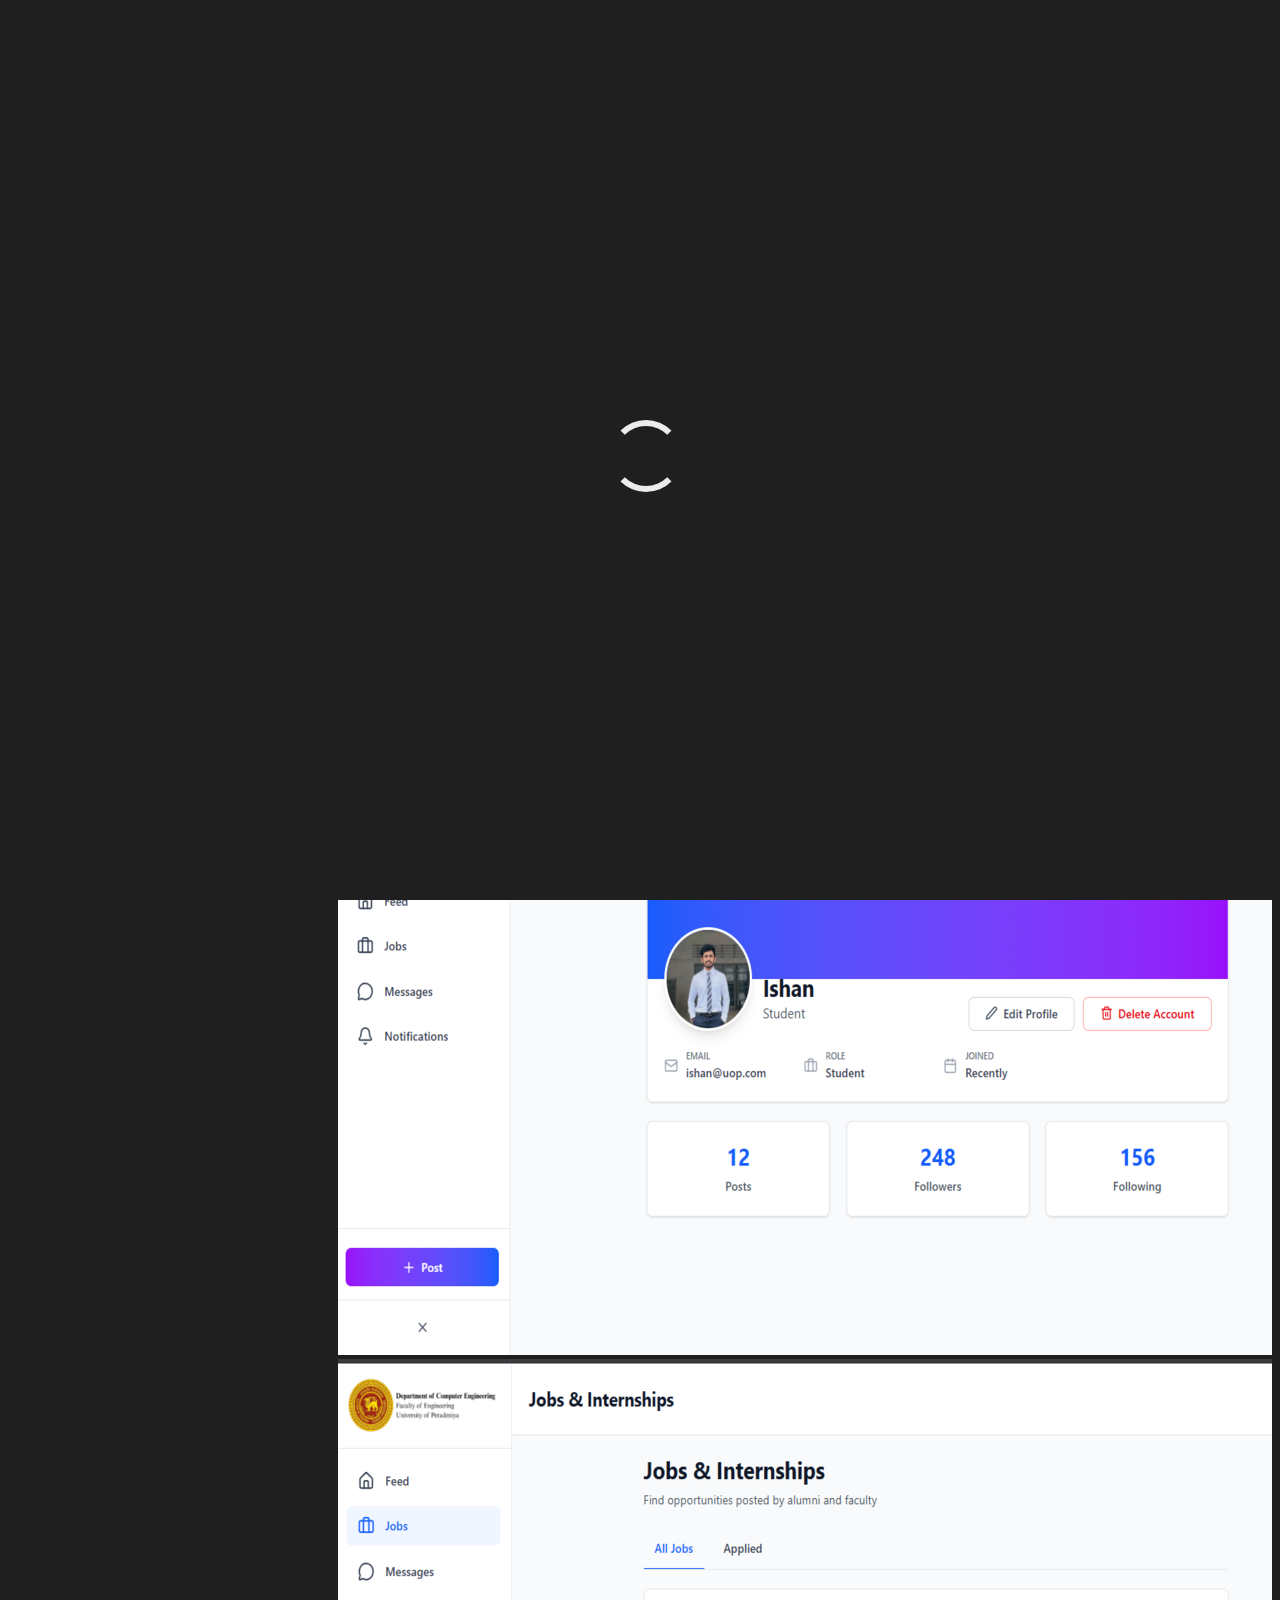
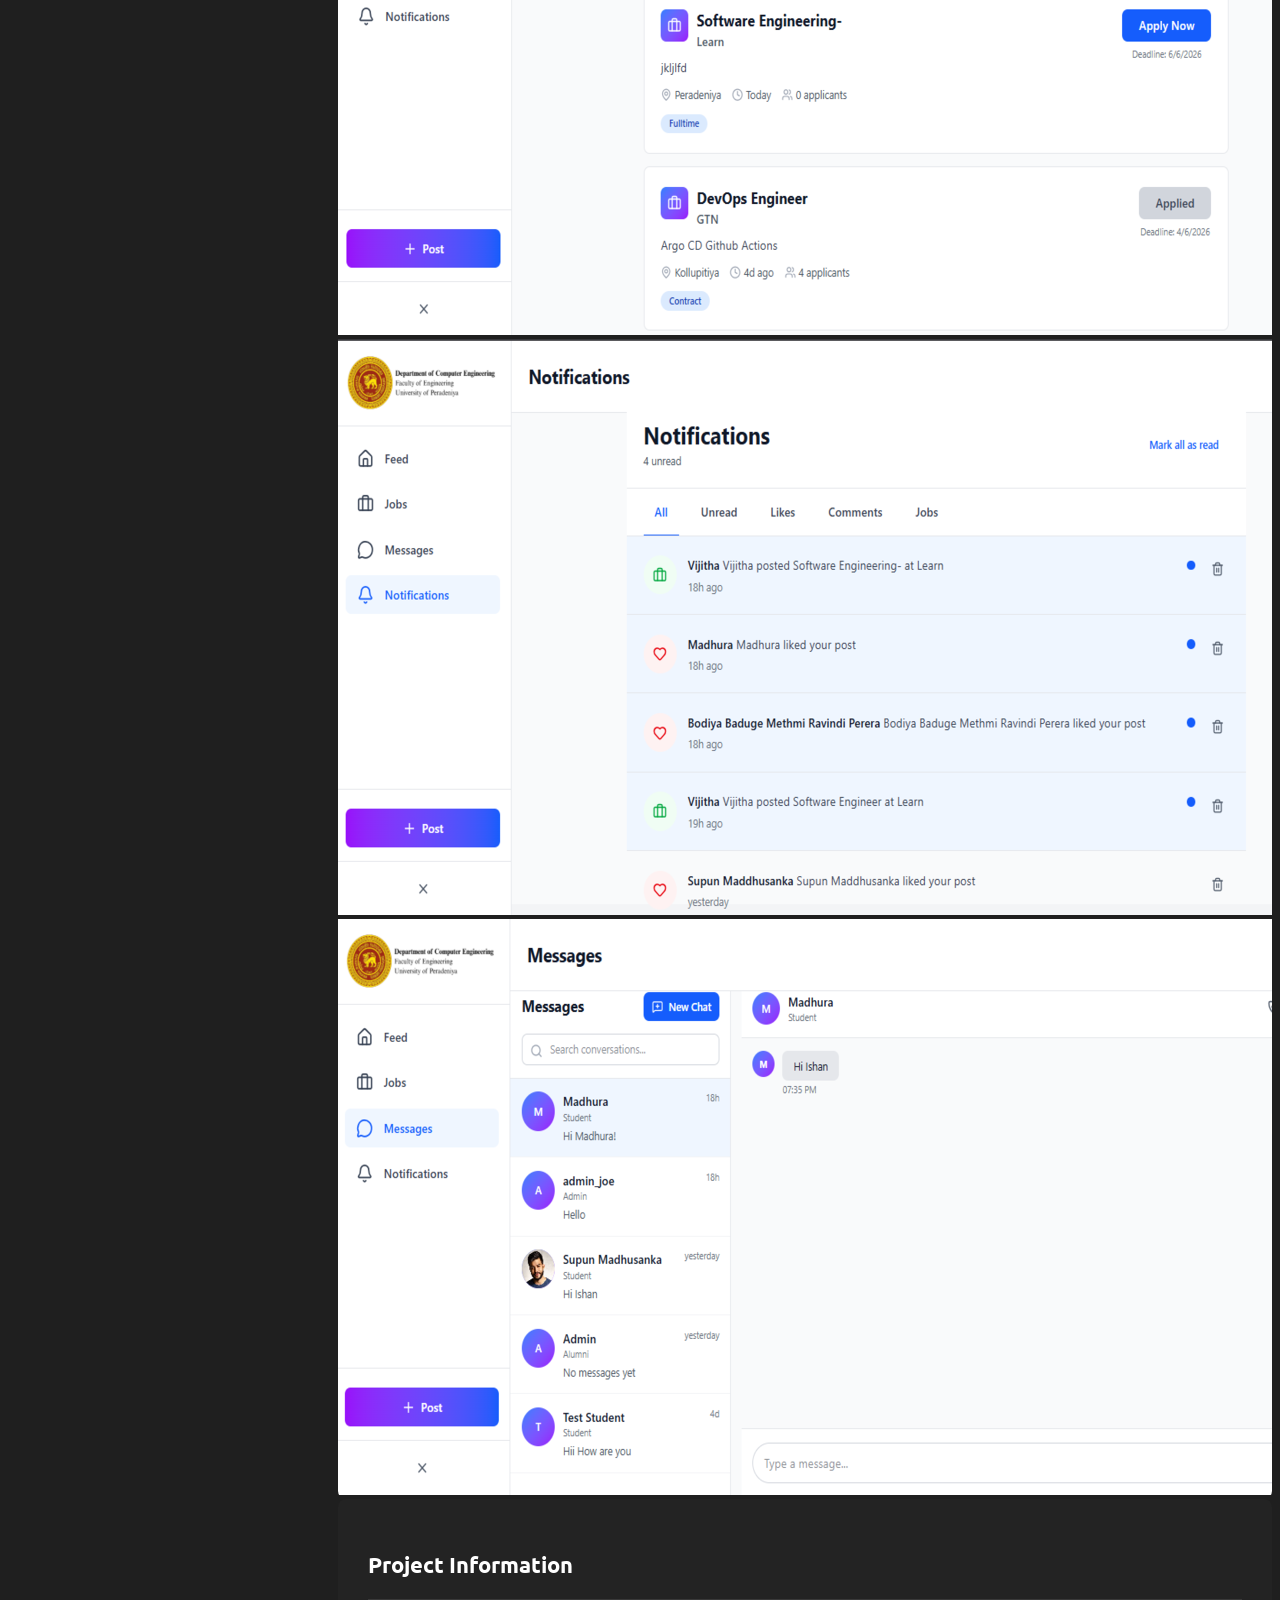
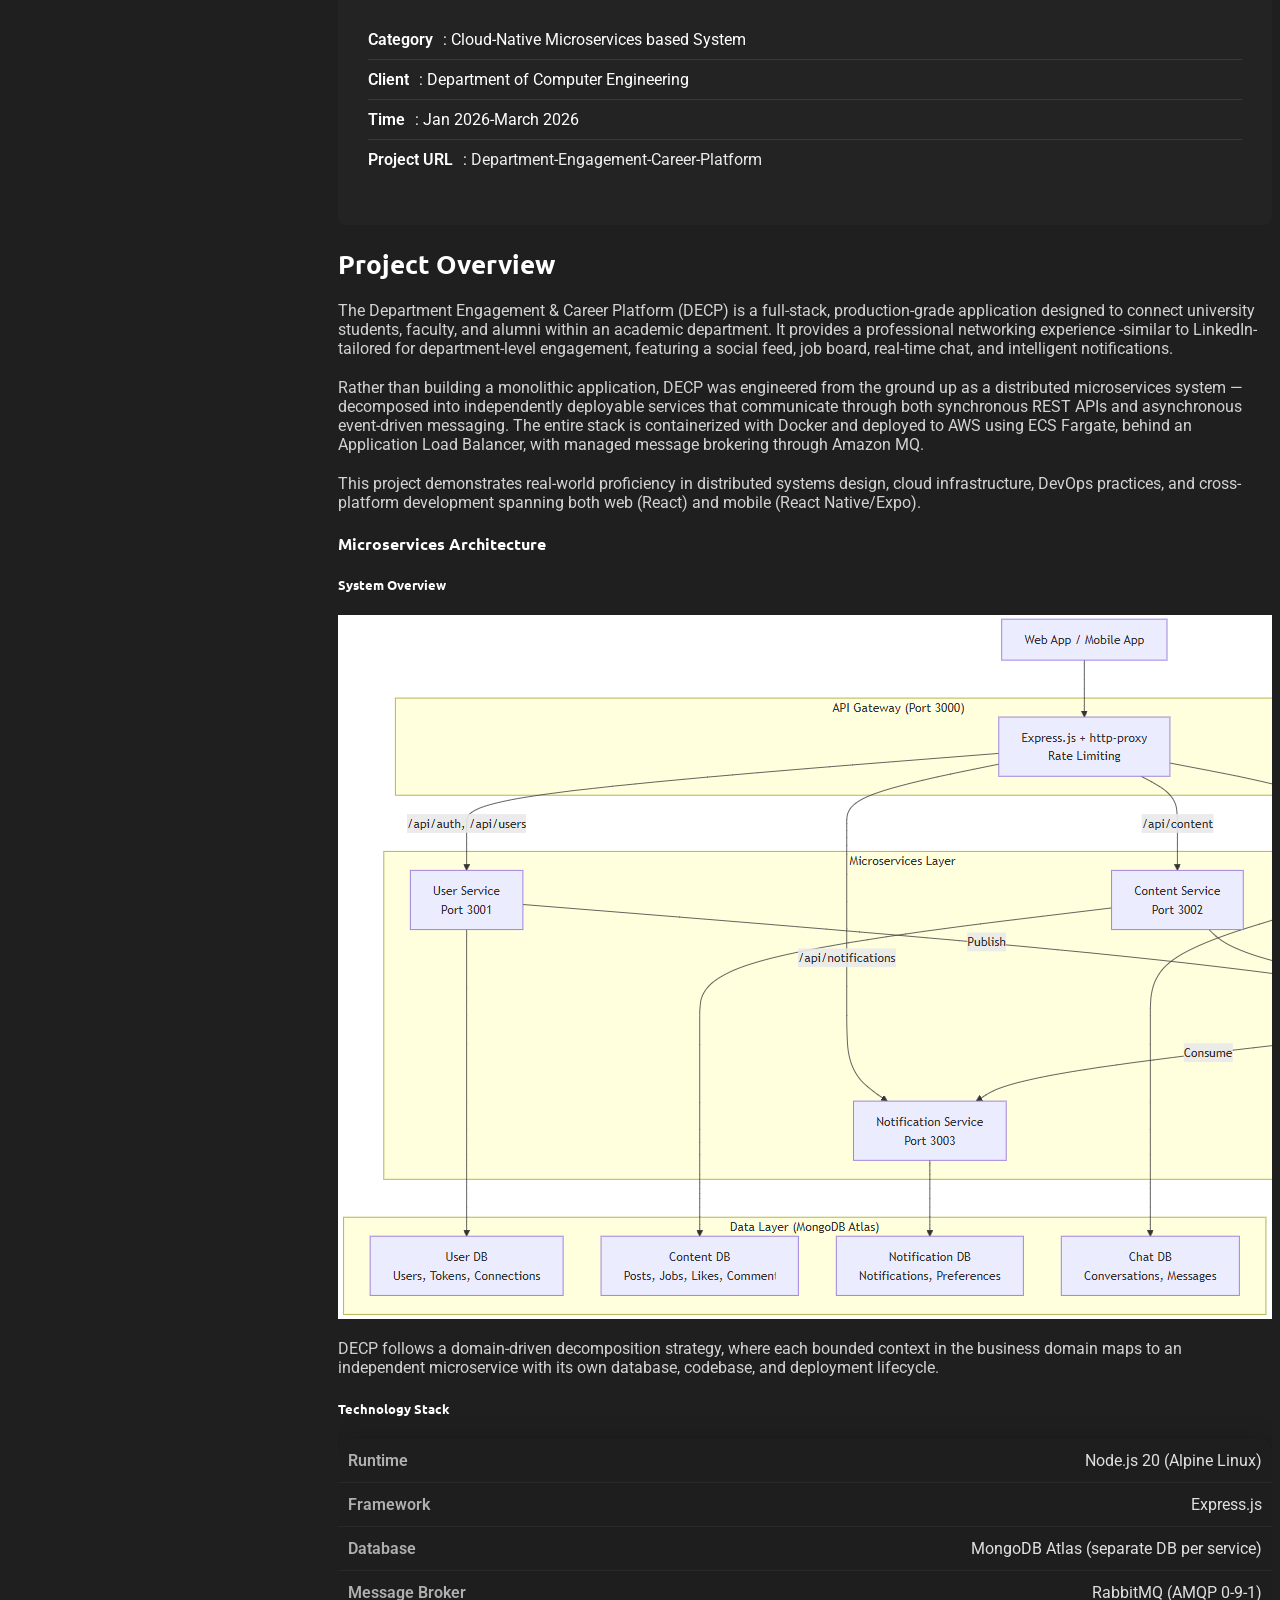
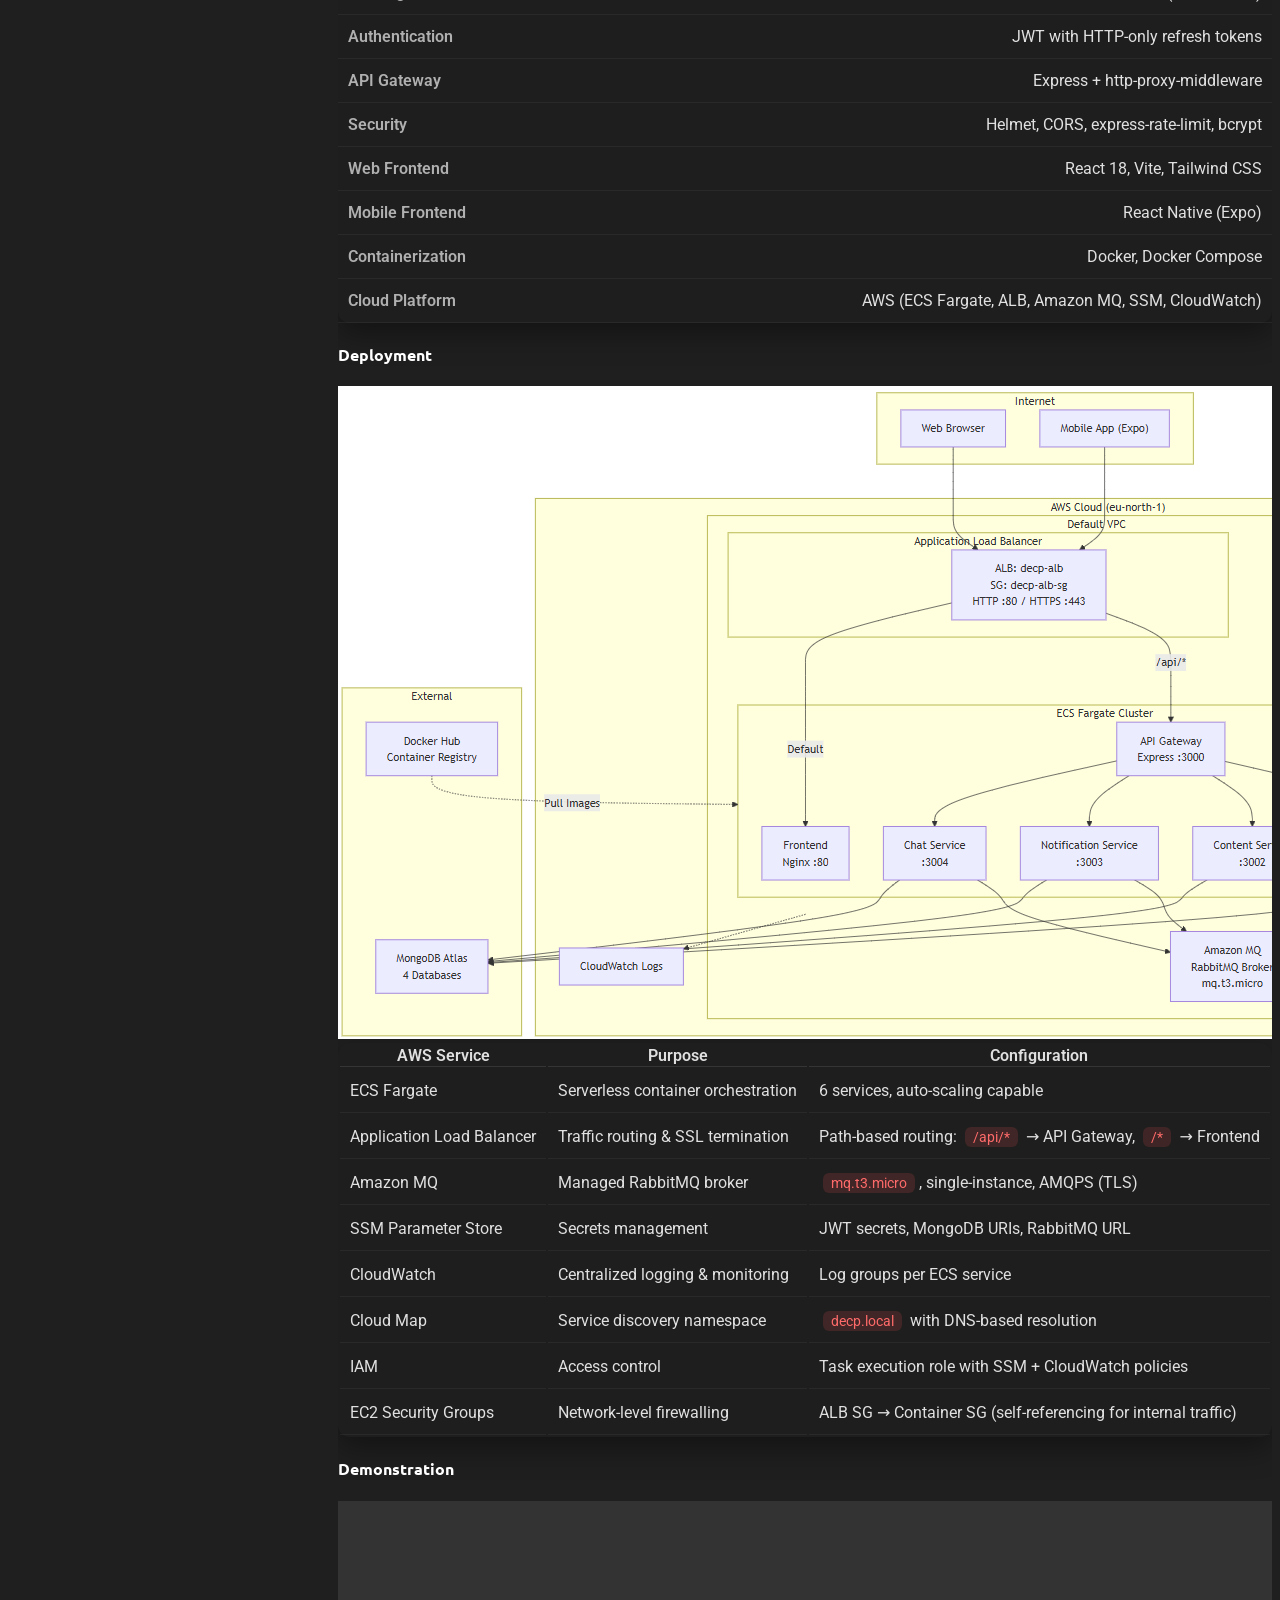
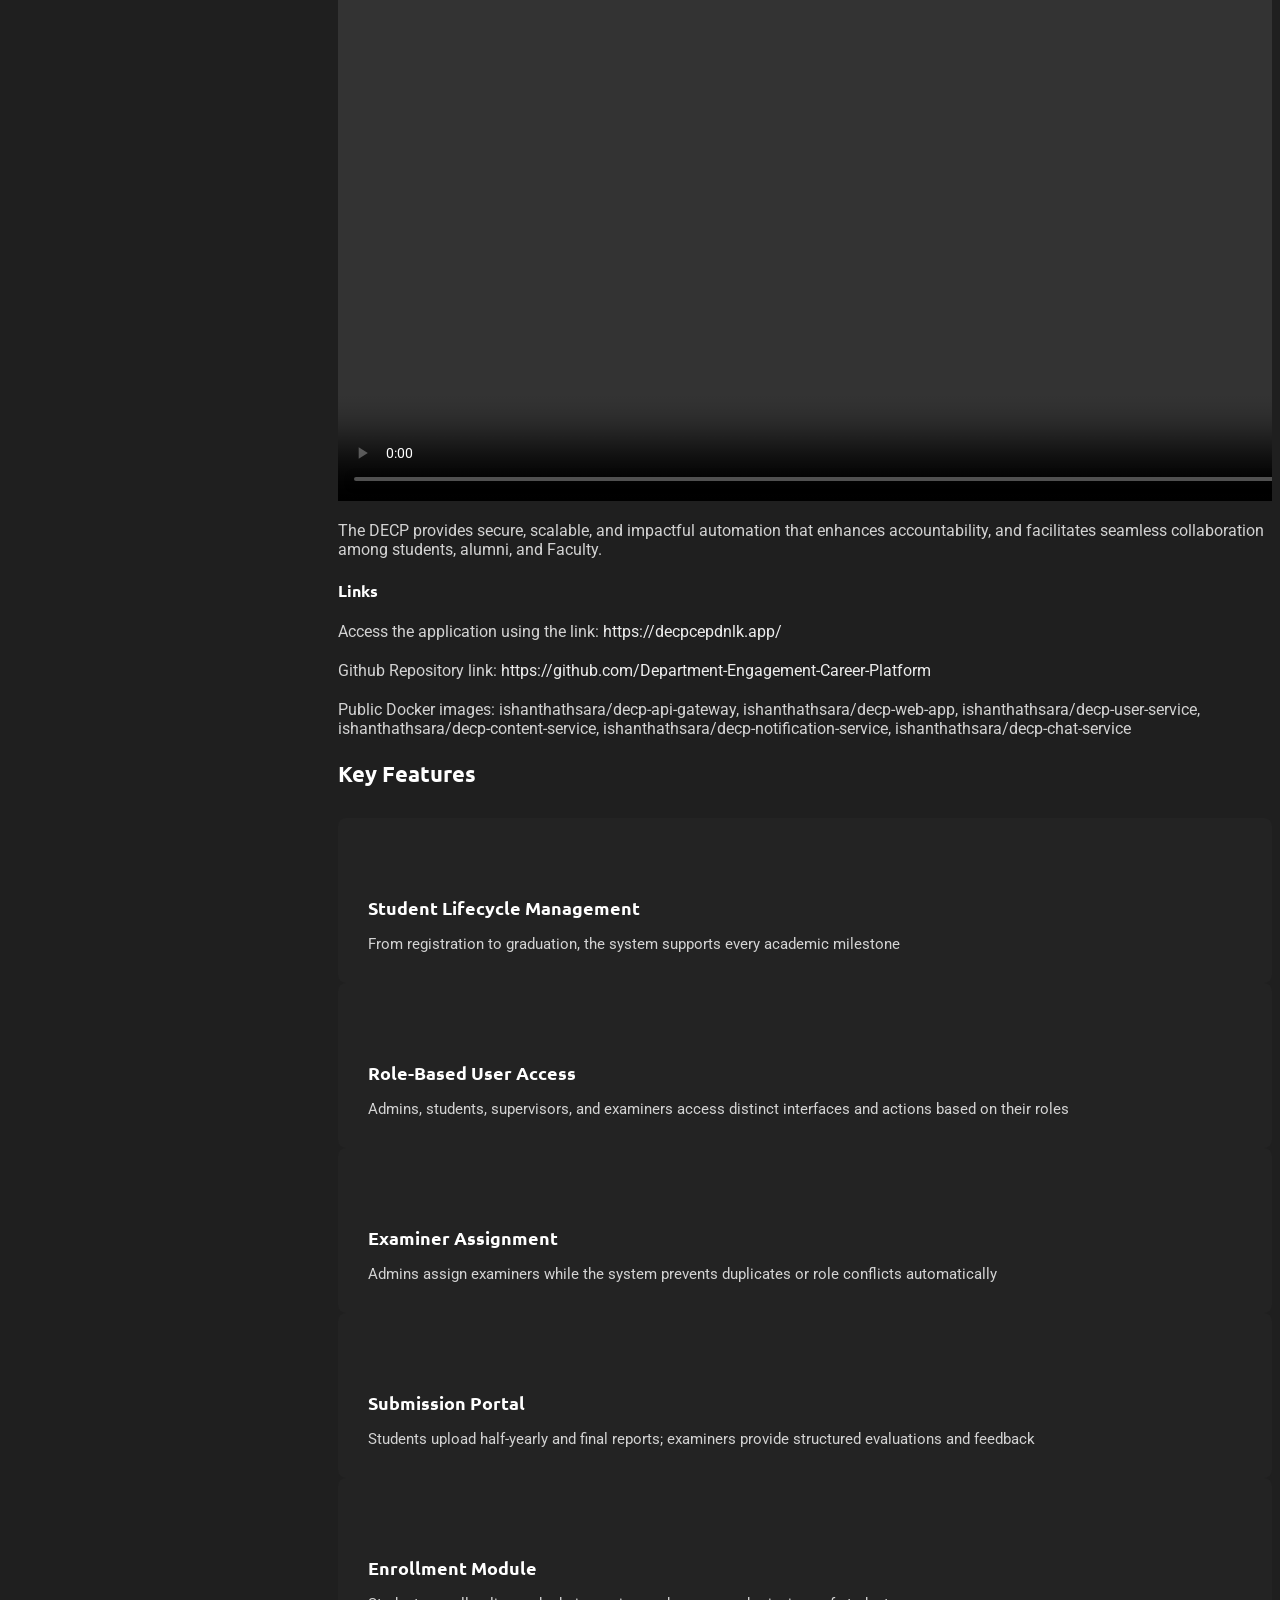
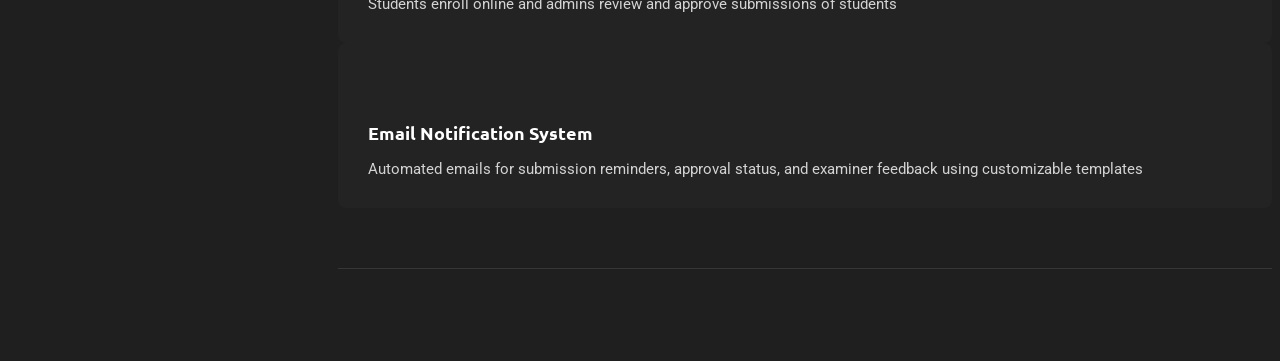
==== dept-engagemt-career-platform.html @ 2202e8d8 "decp project intro" ====
<!DOCTYPE html>
<html lang="en">

<head>
  <meta charset="utf-8">
  <meta content="width=device-width, initial-scale=1.0" name="viewport">
  <title>Ishan Kumarasinghe</title>
  <meta name="description" content="">
  <meta name="keywords" content="">

  <!-- Favicons -->
  <link href="assets/img/IshanLogo.png" rel="icon">
  <link href="assets/img/apple-touch-icon.png" rel="apple-touch-icon">

  <!-- Fonts -->
  <link href="https://fonts.googleapis.com" rel="preconnect">
  <link href="https://fonts.gstatic.com" rel="preconnect" crossorigin>
  <link
    href="https://fonts.googleapis.com/css2?family=Roboto:ital,wght@0,100;0,300;0,400;0,500;0,700;0,900;1,100;1,300;1,400;1,500;1,700;1,900&family=Ubuntu:ital,wght@0,300;0,400;0,500;0,700;1,300;1,400;1,500;1,700&family=Nunito:ital,wght@0,200;0,300;0,400;0,500;0,600;0,700;0,800;0,900;1,200;1,300;1,400;1,500;1,600;1,700;1,800;1,900&display=swap"
    rel="stylesheet">

  <!-- Vendor CSS Files -->
  <link href="assets/vendor/bootstrap/css/bootstrap.min.css" rel="stylesheet">
  <link href="assets/vendor/bootstrap-icons/bootstrap-icons.css" rel="stylesheet">
  <link href="assets/vendor/aos/aos.css" rel="stylesheet">
  <link href="assets/vendor/glightbox/css/glightbox.min.css" rel="stylesheet">
  <link href="assets/vendor/swiper/swiper-bundle.min.css" rel="stylesheet">

  <!-- Main CSS File -->
  <link href="assets/css/main.css" rel="stylesheet">

  <!-- =======================================================
  * Template Name: SnapFolio
  * Template URL: https://bootstrapmade.com/snapfolio-bootstrap-portfolio-template/
  * Updated: Jul 21 2025 with Bootstrap v5.3.7
  * Author: BootstrapMade.com
  * License: https://bootstrapmade.com/license/
  ======================================================== -->
</head>

<body class="index-page">

  <header id="header" class="header dark-background d-flex flex-column justify-content-center">
    <i class="header-toggle d-xl-none bi bi-list"></i>

    <div class="header-container d-flex flex-column align-items-start">
      <nav id="navmenu" class="navmenu">
        <ul>
          <li><a href="#hero" class="active"><i class="bi bi-house navicon"></i>Home</a></li>
          <li><a href="#about"><i class="bi bi-person navicon"></i> About</a></li>
          <li><a href="#resume"><i class="bi bi-file-earmark-text navicon"></i> Resume</a></li>
          <li><a href="#portfolio"><i class="bi bi-images navicon"></i> Portfolio</a></li>
          <li><a href="#services"><i class="bi bi-hdd-stack navicon"></i> Projects</a></li>
          <!-- <li class="dropdown"><a href="#"><i class="bi bi-menu-button navicon"></i> <span>Dropdown</span> <i
                class="bi bi-chevron-down toggle-dropdown"></i></a>
            <ul>
              <li><a href="#">Dropdown 1</a></li>
              <li class="dropdown"><a href="#"><span>Deep Dropdown</span> <i
                    class="bi bi-chevron-down toggle-dropdown"></i></a>
                <ul>
                  <li><a href="#">Deep Dropdown 1</a></li>
                  <li><a href="#">Deep Dropdown 2</a></li>
                  <li><a href="#">Deep Dropdown 3</a></li>
                  <li><a href="#">Deep Dropdown 4</a></li>
                  <li><a href="#">Deep Dropdown 5</a></li>
                </ul>
              </li>
              <li><a href="#">Dropdown 2</a></li>
              <li><a href="#">Dropdown 3</a></li>
              <li><a href="#">Dropdown 4</a></li>
            </ul>
          </li> -->
          <li><a href="#contact"><i class="bi bi-envelope navicon"></i> Contact</a></li>
        </ul>
      </nav>

      <div class="social-links text-center">
        <a href="https://x.com/Ishan_Thathsara?t=pkKLsA0NtV2pU-R1LYrBnQ&s=08" target="_blank" class="twitter"><i
            class="bi bi-twitter-x"></i></a>
        <a href="https://www.facebook.com/share/16oDD1zCFL/" target="_blank" class="facebook"><i class="bi bi-facebook"></i></a>
        <a href="https://www.instagram.com/ishan_thathsara?igsh=MTFrajdjZXR0dzcxYw==" target="_blank" class="instagram"><i
            class="bi bi-instagram"></i></a>
        <a href="https://github.com/ishan-kumarasinghe" target="_blank" class="github"><i class="bi bi-github"></i></a>
        <a href="https://www.linkedin.com/in/ishan-kumarasinghe" target="_blank" class="linkedin"><i class="bi bi-linkedin"></i></a>
      </div>

    </div>

  </header>

  <main class="main">

    <!-- Page Title -->
    <div class="page-title dark-background">
      <div class="container d-lg-flex justify-content-between align-items-center">
        <h1 class="mb-2 mb-lg-0">Department Engagement Career Platform (DECP)</h1>
        <nav class="breadcrumbs">
          <ol>
            <li><a href="index.html">Home</a></li>
            <li class="current">Project Details</li>
          </ol>
        </nav>
      </div>
    </div><!-- End Page Title -->

    <!-- Portfolio Details Section -->
    <section id="portfolio-details" class="portfolio-details section">

      <div class="container" data-aos="fade-up" data-aos-delay="100">

        <div class="row gy-4">

          <div class="col-lg-8">
            <div class="portfolio-details-slider swiper init-swiper">

              <script type="application/json" class="swiper-config">
                {
                  "loop": true,
                  "speed": 600,
                  "autoplay": {
                    "delay": 5000
                  },
                  "slidesPerView": "auto",
                  "pagination": {
                    "el": ".swiper-pagination",
                    "type": "bullets",
                    "clickable": true
                  }
                }
              </script>

              <div class="swiper-wrapper align-items-center">

                <div class="swiper-slide">
                  <img src="assets/img/projects/departmt-engagemt-career-platform/Web_app_feed.png" alt="Portfolio Image" class="img-fluid" loading="lazy">
                </div>

                <div class="swiper-slide">
                  <img src="assets/img/projects/departmt-engagemt-career-platform/Web_app_profile.png" alt="Portfolio Image" class="img-fluid" loading="lazy">
                </div>

                <div class="swiper-slide">
                  <img src="assets/img/projects/departmt-engagemt-career-platform/Web_app_jobs.png" alt="Portfolio Image" class="img-fluid" loading="lazy">
                </div>

                <div class="swiper-slide">
                  <img src="assets/img/projects/departmt-engagemt-career-platform/Web_app_notifications.png" alt="Portfolio Image" class="img-fluid" loading="lazy">
                </div>

                <div class="swiper-slide">
                  <img src="assets/img/projects/departmt-engagemt-career-platform/Web_app_chats.png" alt="Portfolio Image" class="img-fluid" loading="lazy">
                </div>

              </div>
              <div class="swiper-pagination"></div>
            </div>
          </div>

          <div class="col-lg-4">
            <div class="portfolio-info" data-aos="fade-left" data-aos-delay="200">
              <h3>Project Information</h3>
              <ul>
                <li><strong>Category</strong>: Cloud-Native Microservices based System</li>
                <li><strong>Client</strong>: Department of Computer Engineering</li>
                <li><strong>Time</strong>:  Jan 2026-March 2026</li>
                <li><strong>Project URL</strong>: <a href="https://github.com/ishan-kumarasinghe/Department-Engagement-Career-Platform.git" target="_blank">Department-Engagement-Career-Platform</a></li>
              </ul>
            </div>
          </div>

          <div class="col-lg-12">
            <div class="portfolio-description" data-aos="fade-up" data-aos-delay="300">
              <h2>Project Overview</h2>
              <p>
                The Department Engagement & Career Platform (DECP) is a full-stack, production-grade application designed to connect university students, faculty, and alumni within an academic department. It provides a professional networking experience -similar to LinkedIn- tailored for department-level engagement, featuring a social feed, job board, real-time chat, and intelligent notifications.
              </p>
              <p>
                Rather than building a monolithic application, DECP was engineered from the ground up as a distributed microservices system — decomposed into independently deployable services that communicate through both synchronous REST APIs and asynchronous event-driven messaging. The entire stack is containerized with Docker and deployed to AWS using ECS Fargate, behind an Application Load Balancer, with managed message brokering through Amazon MQ.
              </p>
              <p>
                This project demonstrates real-world proficiency in distributed systems design, cloud infrastructure, DevOps practices, and cross-platform development spanning both web (React) and mobile (React Native/Expo).
              </p>

              <h4>Microservices Architecture</h4>
              <h5>System Overview</h5>

              <div class="row justify-content-center big-box p-4">
  
                <div class="col-lg-8 text-center">
                  
                  <!-- Optional title -->
                  <!-- <h5 class="mb-3">Project Preview</h5> -->

                  <a href="assets/img/projects/departmt-engagemt-career-platform/High-level-architecture.png" class="glightbox">
                    <img src="assets/img/projects/departmt-engagemt-career-platform/High-level-architecture.png" 
                        alt="Project Image" 
                        class="img-fluid rounded w-100 shadow"
                        style="max-height: 800px; object-fit: cover;">
                  </a>

                </div>

              </div>

              <p>
                DECP follows a domain-driven decomposition strategy, where each bounded context in the business domain maps to an independent microservice with its own database, codebase, and deployment lifecycle.
              </p>

              <h5>Technology Stack</h5>

              <div class="container my-5">
                <div class="tech-card p-3">

                  <!-- <h4 class="mb-4">Architecture & Tech Stack</h4> -->

                  <div class="tech-row">
                    <span class="tech-label">Runtime</span>
                    <span class="tech-value">Node.js 20 (Alpine Linux)</span>
                  </div>

                  <div class="tech-row">
                    <span class="tech-label">Framework</span>
                    <span class="tech-value">Express.js</span>
                  </div>

                  <div class="tech-row">
                    <span class="tech-label">Database</span>
                    <span class="tech-value">MongoDB Atlas (separate DB per service)</span>
                  </div>

                  <div class="tech-row">
                    <span class="tech-label">Message Broker</span>
                    <span class="tech-value">RabbitMQ (AMQP 0-9-1)</span>
                  </div>

                  <div class="tech-row">
                    <span class="tech-label">Authentication</span>
                    <span class="tech-value">JWT with HTTP-only refresh tokens</span>
                  </div>

                  <div class="tech-row">
                    <span class="tech-label">API Gateway</span>
                    <span class="tech-value">
                      Express +
                      <span>http-proxy-middleware</span>
                    </span>
                  </div>

                  <div class="tech-row">
                    <span class="tech-label">Security</span>
                    <span class="tech-value">
                      Helmet, CORS,
                      <span>express-rate-limit</span>,
                      bcrypt
                    </span>
                  </div>

                  <!-- <div class="tech-row">
                    <span class="tech-label">Fault Tolerance</span>
                    <span class="tech-value">Opossum circuit breaker</span>
                  </div> -->

                  <div class="tech-row">
                    <span class="tech-label">Web Frontend</span>
                    <span class="tech-value">React 18, Vite, Tailwind CSS</span>
                  </div>

                  <div class="tech-row">
                    <span class="tech-label">Mobile Frontend</span>
                    <span class="tech-value">React Native (Expo)</span>
                  </div>

                  <div class="tech-row">
                    <span class="tech-label">Containerization</span>
                    <span class="tech-value">Docker, Docker Compose</span>
                  </div>

                  <div class="tech-row">
                    <span class="tech-label">Cloud Platform</span>
                    <span class="tech-value">AWS (ECS Fargate, ALB, Amazon MQ, SSM, CloudWatch)</span>
                  </div>

                </div>
              </div>


              <h4>Deployment</h4>

              <div class="row justify-content-center big-box p-4">
  
                <div class="col-lg-8 text-center">
                  
                  <!-- Optional title -->
                  <!-- <h5 class="mb-3">Project Preview</h5> -->

                  <a href="assets/img/projects/departmt-engagemt-career-platform/Deployment-architecture.png" class="glightbox">
                    <img src="assets/img/projects/departmt-engagemt-career-platform/Deployment-architecture.png" 
                        alt="Project Image" 
                        class="img-fluid rounded w-100 shadow"
                        style="max-height: 800px; object-fit: cover;">
                  </a>

                </div>

              </div>

              <div class="container my-5">
                <div class="tech-card p-4">

                  <!-- <h4 class="mb-4">AWS Architecture & Services</h4> -->

                  <div class="table-responsive">
                    <table class="table tech-table align-middle">
                      <thead>
                        <tr>
                          <th>AWS Service</th>
                          <th>Purpose</th>
                          <th>Configuration</th>
                        </tr>
                      </thead>
                      <tbody>
                        <tr>
                          <td>ECS Fargate</td>
                          <td>Serverless container orchestration</td>
                          <td>6 services, auto-scaling capable</td>
                        </tr>

                        <tr>
                          <td>Application Load Balancer</td>
                          <td>Traffic routing & SSL termination</td>
                          <td>
                            Path-based routing:
                            <span class="tag">/api/*</span> → API Gateway,
                            <span class="tag">/*</span> → Frontend
                          </td>
                        </tr>

                        <tr>
                          <td>Amazon MQ</td>
                          <td>Managed RabbitMQ broker</td>
                          <td>
                            <span class="tag">mq.t3.micro</span>, single-instance, AMQPS (TLS)
                          </td>
                        </tr>

                        <tr>
                          <td>SSM Parameter Store</td>
                          <td>Secrets management</td>
                          <td>JWT secrets, MongoDB URIs, RabbitMQ URL</td>
                        </tr>

                        <tr>
                          <td>CloudWatch</td>
                          <td>Centralized logging & monitoring</td>
                          <td>Log groups per ECS service</td>
                        </tr>

                        <tr>
                          <td>Cloud Map</td>
                          <td>Service discovery namespace</td>
                          <td>
                            <span class="tag">decp.local</span> with DNS-based resolution
                          </td>
                        </tr>

                        <tr>
                          <td>IAM</td>
                          <td>Access control</td>
                          <td>Task execution role with SSM + CloudWatch policies</td>
                        </tr>

                        <tr>
                          <td>EC2 Security Groups</td>
                          <td>Network-level firewalling</td>
                          <td>ALB SG → Container SG (self-referencing for internal traffic)</td>
                        </tr>
                      </tbody>
                    </table>
                  </div>

                </div>
              </div>
              
              <h4>Demonstration</h4>

              <div class="row justify-content-center big-box p-5">
                
                <div class="col-lg-8 text-center">
                  
                  <!-- <h5 class="mb-3">Device Demonstration</h5> -->

                  <video controls muted class="rounded" width="auto" height="600px">
                    <source src="assets/video/DECPMobileappDemo.mp4" type="video/mp4" style="height:600px;">
                    Your browser does not support the video tag.
                  </video>

                </div>

              </div>

              <p>The DECP provides secure, scalable, and impactful automation that enhances accountability, and facilitates seamless collaboration among students, alumni, and Faculty.</p>

              <h4>Links</h4>
              
              <p>Access the application using the link: <a href="https://decpcepdnlk.vercel.app/" target="_blank">https://decpcepdnlk.app/</a></p>
              
              <p>Github Repository link: <a href="https://github.com/ishan-kumarasinghe/Department-Engagement-Career-Platform.git" target="_blank">https://github.com/Department-Engagement-Career-Platform</a></p>
              <p>Public Docker images: ishanthathsara/decp-api-gateway, ishanthathsara/decp-web-app, ishanthathsara/decp-user-service, ishanthathsara/decp-content-service, ishanthathsara/decp-notification-service, ishanthathsara/decp-chat-service</p>

              <div class="features mt-4">
                <h3>Key Features</h3>
                <div class="row gy-3">
                  <div class="col-md-6">
                    <div class="feature-item" data-aos="fade-up" data-aos-delay="400">
                      <i class="bi bi-clock"></i>
                      <h4>Student Lifecycle Management</h4>
                      <p>From registration to graduation, the system supports every academic milestone</p>
                    </div>
                  </div>

                  <div class="col-md-6">
                    <div class="feature-item" data-aos="fade-up" data-aos-delay="500">
                      <i class="bi bi-shield-check"></i>
                      <h4>Role-Based User Access</h4>
                      <p>Admins, students, supervisors, and examiners access distinct interfaces and actions based on their roles</p>
                    </div>
                  </div>

                  <div class="col-md-6">
                    <div class="feature-item" data-aos="fade-up" data-aos-delay="600">
                      <i class="bi bi-pen"></i>
                      <h4>Examiner Assignment</h4>
                      <p>Admins assign examiners while the system prevents duplicates or role conflicts automatically</p>
                    </div>
                  </div>

                  <div class="col-md-6">
                    <div class="feature-item" data-aos="fade-up" data-aos-delay="700">
                      <i class="bi bi-plus-lg"></i>
                      <h4>Submission Portal</h4>
                      <p>Students upload half-yearly and final reports; examiners provide structured evaluations and feedback</p>
                    </div>
                  </div>

                  <div class="col-md-6">
                    <div class="feature-item" data-aos="fade-up" data-aos-delay="800">
                      <i class="bi bi-check-circle-fill"></i>
                      <h4>Enrollment Module</h4>
                      <p>Students enroll online and admins review and approve submissions of students</p>
                    </div>
                  </div>

                  <div class="col-md-6">
                    <div class="feature-item" data-aos="fade-up" data-aos-delay="800">
                      <i class="bi bi-envelope"></i>
                      <h4>Email Notification System</h4>
                      <p>Automated emails for submission reminders, approval status, and examiner feedback using customizable templates</p>
                    </div>
                  </div>
                </div>
              </div>
            </div>
          </div>

        </div>

      </div>

    </section><!-- /Portfolio Details Section -->

  </main>

  <footer id="footer" class="footer position-relative">

    <div class="container">
      <div class="copyright text-center ">
        <!-- <p>© <span>Copyright</span> <strong class="px-1 sitename">iPortfolio</strong> <span>All Rights Reserved</span></p> -->
      </div>
      <div class="credits">
        <!-- All the links in the footer should remain intact. -->
        <!-- You can delete the links only if you've purchased the pro version. -->
        <!-- Licensing information: https://bootstrapmade.com/license/ -->
        <!-- Purchase the pro version with working PHP/AJAX contact form: [buy-url] -->
        <!-- Designed by <a href="https://bootstrapmade.com/">BootstrapMade</a> -->
      </div>
    </div>

  </footer>

  <!-- Scroll Top -->
  <a href="#" id="scroll-top" class="scroll-top d-flex align-items-center justify-content-center"><i class="bi bi-arrow-up-short"></i></a>

  <!-- Preloader -->
  <div id="preloader"></div>

  <!-- Vendor JS Files -->
  <script src="assets/vendor/bootstrap/js/bootstrap.bundle.min.js"></script>
  <script src="assets/vendor/php-email-form/validate.js"></script>
  <script src="assets/vendor/aos/aos.js"></script>
  <script src="assets/vendor/typed.js/typed.umd.js"></script>
  <script src="assets/vendor/purecounter/purecounter_vanilla.js"></script>
  <script src="assets/vendor/waypoints/noframework.waypoints.js"></script>
  <script src="assets/vendor/isotope-layout/isotope.pkgd.min.js"></script>
  <script src="assets/vendor/imagesloaded/imagesloaded.pkgd.min.js"></script>
  <script src="assets/vendor/glightbox/js/glightbox.min.js"></script>
  <script src="assets/vendor/swiper/swiper-bundle.min.js"></script>

  <!-- Main JS File -->
  <script src="assets/js/main.js"></script>

</body>

</html>
---- assets/css/main.css ----
/**
* Template Name: SnapFolio
* Template URL: https://bootstrapmade.com/snapfolio-bootstrap-portfolio-template/
* Updated: Jul 21 2025 with Bootstrap v5.3.7
* Author: BootstrapMade.com
* License: https://bootstrapmade.com/license/
*/

/*--------------------------------------------------------------
# Font & Color Variables
# Help: https://bootstrapmade.com/color-system/
--------------------------------------------------------------*/
/* Fonts */
:root {
  --default-font: "Roboto",  system-ui, -apple-system, "Segoe UI", Roboto, "Helvetica Neue", Arial, "Noto Sans", "Liberation Sans", sans-serif, "Apple Color Emoji", "Segoe UI Emoji", "Segoe UI Symbol", "Noto Color Emoji";
  --heading-font: "Ubuntu",  sans-serif;
  --nav-font: "Nunito",  sans-serif;
}

/* Global Colors - The following color variables are used throughout the website. Updating them here will change the color scheme of the entire website */
:root { 
  --background-color: #1f1f1f; /* Background color for the entire website, including individual sections */
  --default-color: #ffffff; /* Default color used for the majority of the text content across the entire website */
  --heading-color: #ffffff; /* Color for headings, subheadings and title throughout the website */
  --accent-color: #ececec; /* Accent color that represents your brand on the website. It's used for buttons, links, and other elements that need to stand out */
  --surface-color: #232323; /* The surface color is used as a background of boxed elements within sections, such as cards, icon boxes, or other elements that require a visual separation from the global background. */
  --contrast-color: #310606; /* Contrast color for text, ensuring readability against backgrounds of accent, heading, or default colors. */
}

/* Nav Menu Colors - The following color variables are used specifically for the navigation menu. They are separate from the global colors to allow for more customization options */
:root {
  --nav-color: rgba(236, 236, 236, 0.59);  /* The default color of the main navmenu links */
  --nav-hover-color: #ffffff; /* Applied to main navmenu links when they are hovered over or active */
  --nav-mobile-background-color: #393939; /* Used as the background color for mobile navigation menu */
  --nav-dropdown-background-color: #393939; /* Used as the background color for dropdown items that appear when hovering over primary navigation items */
  --nav-dropdown-color: #ffffff; /* Used for navigation links of the dropdown items in the navigation menu. */
  --nav-dropdown-hover-color: #ececec; /* Similar to --nav-hover-color, this color is applied to dropdown navigation links when they are hovered over. */
}

/* Color Presets - These classes override global colors when applied to any section or element, providing reuse of the sam color scheme. */

.light-background {
  --background-color: #2c2c2c;
  --surface-color: #323232;
}

.dark-background {
  --background-color: #040b14;
  --default-color: #ffffff;
  --heading-color: #ffffff;
  --surface-color: #151f2b;
  --contrast-color: #ffffff;
}

/* Smooth scroll */
:root {
  scroll-behavior: smooth;
}

/*--------------------------------------------------------------
# General Styling & Shared Classes
--------------------------------------------------------------*/
body {
  color: var(--default-color);
  background-color: var(--background-color);
  font-family: var(--default-font);
}

a {
  color: var(--accent-color);
  text-decoration: none;
  transition: 0.3s;
}

a:hover {
  color: color-mix(in srgb, var(--accent-color), transparent 25%);
  text-decoration: none;
}

h1,
h2,
h3,
h4,
h5,
h6 {
  color: var(--heading-color);
  font-family: var(--heading-font);
}

/* PHP Email Form Messages
------------------------------*/
.php-email-form .error-message {
  display: none;
  background: #df1529;
  color: #ffffff;
  text-align: left;
  padding: 15px;
  margin-bottom: 24px;
  font-weight: 600;
}

.php-email-form .sent-message {
  display: none;
  color: #ffffff;
  background: #059652;
  text-align: center;
  padding: 15px;
  margin-bottom: 24px;
  font-weight: 600;
}

.php-email-form .loading {
  display: none;
  background: var(--surface-color);
  text-align: center;
  padding: 15px;
  margin-bottom: 24px;
}

.php-email-form .loading:before {
  content: "";
  display: inline-block;
  border-radius: 50%;
  width: 24px;
  height: 24px;
  margin: 0 10px -6px 0;
  border: 3px solid var(--accent-color);
  border-top-color: var(--surface-color);
  animation: php-email-form-loading 1s linear infinite;
}

@keyframes php-email-form-loading {
  0% {
    transform: rotate(0deg);
  }

  100% {
    transform: rotate(360deg);
  }
}

/*--------------------------------------------------------------
# Global Header
--------------------------------------------------------------*/
.header {
  --background-color: #1b1b1b;
  --contrast-color: #444444;
  color: var(--default-color);
  position: fixed;
  top: 0;
  left: 0;
  bottom: 0;
  padding: 0 15px;
  width: 300px;
  transition: all ease-in-out 0.3s;
  overflow-y: auto;
  z-index: 997;
}

.header .header-container {
  border-radius: 20px;
  padding: 15px;
  background-color: var(--background-color);
  border: 1px solid color-mix(in srgb, var(--default-color), transparent 80%);
}

.header .social-links {
  margin: 0 0 10px 0;
}

.header .social-links a {
  font-size: 16px;
  display: inline-flex;
  align-items: center;
  justify-content: center;
  background: color-mix(in srgb, var(--default-color), transparent 90%);
  color: var(--default-color);
  margin: 0 2px;
  border-radius: 50%;
  text-align: center;
  width: 40px;
  height: 40px;
  transition: 0.3s;
}

.header .social-links a:hover {
  color: var(--contrast-color);
  background: var(--accent-color);
}

@media (min-width: 1200px) {

  .header~main,
  .header~#footer {
    margin-left: 330px;
  }
}

@media (max-width: 1199px) {
  .header {
    left: -100%;
  }
}

.header.header-show {
  left: 0;
}

.header .header-toggle {
  color: var(--contrast-color);
  background-color: var(--accent-color);
  font-size: 22px;
  display: flex;
  align-items: center;
  justify-content: center;
  width: 40px;
  height: 40px;
  border-radius: 50%;
  cursor: pointer;
  position: fixed;
  top: 15px;
  right: 15px;
  z-index: 9999;
  transition: background-color 0.3s;
}

.header .header-toggle:hover {
  color: var(--contrast-color);
  background-color: color-mix(in srgb, var(--accent-color) 90%, white 15%);
}

/*--------------------------------------------------------------
# Navigation Menu
--------------------------------------------------------------*/
.mobile-nav-toggle {
  display: none;
}

.navmenu {
  padding: 0;
  z-index: 9997;
  width: 100%;
}

.navmenu ul {
  list-style: none;
  padding: 0 0 20px 0;
  margin: 0;
}

.navmenu a,
.navmenu a:focus {
  color: var(--nav-color);
  padding: 15px 10px;
  font-family: var(--nav-font);
  font-size: 16px;
  font-weight: 400;
  display: flex;
  align-items: center;
  white-space: nowrap;
  transition: 0.3s;
  width: 100%;
}

.navmenu a .navicon,
.navmenu a:focus .navicon {
  font-size: 20px;
  margin-right: 10px;
}

.navmenu a .toggle-dropdown,
.navmenu a:focus .toggle-dropdown {
  font-size: 12px;
  line-height: 0;
  margin-left: auto;
  width: 30px;
  height: 30px;
  display: flex;
  align-items: center;
  justify-content: center;
  border-radius: 50%;
  transition: 0.3s;
  flex-shrink: 0;
  background-color: color-mix(in srgb, var(--accent-color), transparent 90%);
}

.navmenu a .toggle-dropdown:hover,
.navmenu a:focus .toggle-dropdown:hover {
  background-color: var(--accent-color);
  color: var(--contrast-color);
}

.navmenu a:hover,
.navmenu .active,
.navmenu .active:focus {
  color: var(--nav-hover-color);
}

.navmenu a:hover .navicon,
.navmenu .active .navicon,
.navmenu .active:focus .navicon {
  color: var(--accent-color);
}

.navmenu .active .toggle-dropdown,
.navmenu .active:focus .toggle-dropdown {
  background-color: var(--accent-color);
  color: var(--contrast-color);
  transform: rotate(180deg);
}

.navmenu .dropdown {
  display: block;
}

.navmenu .dropdown a,
.navmenu .dropdown a:focus {
  color: --nav-dropdown-color;
}

.navmenu .dropdown a:hover,
.navmenu .dropdown .active,
.navmenu .dropdown .active:focus {
  color: var(--nav-dropdown-hover-color);
}

.navmenu .dropdown ul {
  position: static;
  display: none;
  z-index: 99;
  padding: 5px 10px;
  margin: 5px 10px;
  background-color: var(--nav-dropdown-background-color);
  border: 1px solid color-mix(in srgb, var(--default-color), transparent 90%);
  box-shadow: none;
  transition: all 0.5s ease-in-out;
}

.navmenu .dropdown ul ul {
  background-color: rgba(33, 37, 41, 0.1);
}

.navmenu .dropdown>.dropdown-active {
  display: block;
  background-color: rgba(33, 37, 41, 0.03);
}

/*--------------------------------------------------------------
# Global Footer
--------------------------------------------------------------*/
.footer {
  color: var(--default-color);
  background-color: var(--background-color);
  font-size: 14px;
  padding: 0 0 40px 0;
  position: relative;
}

.footer .copyright {
  padding-top: 40px;
  border-top: 1px solid color-mix(in srgb, var(--default-color), transparent 90%);
}

.footer .copyright p {
  margin-bottom: 0;
}

.footer .credits {
  margin-top: 4px;
  font-size: 13px;
  text-align: center;
}

/*--------------------------------------------------------------
# Preloader
--------------------------------------------------------------*/
#preloader {
  position: fixed;
  inset: 0;
  z-index: 999999;
  overflow: hidden;
  background: var(--background-color);
  transition: all 0.6s ease-out;
}

#preloader:before {
  content: "";
  position: fixed;
  top: calc(50% - 30px);
  left: calc(50% - 30px);
  border: 6px solid #ffffff;
  border-color: var(--accent-color) transparent var(--accent-color) transparent;
  border-radius: 50%;
  width: 60px;
  height: 60px;
  animation: animate-preloader 1.5s linear infinite;
}

@keyframes animate-preloader {
  0% {
    transform: rotate(0deg);
  }

  100% {
    transform: rotate(360deg);
  }
}

/*--------------------------------------------------------------
# Scroll Top Button
--------------------------------------------------------------*/
.scroll-top {
  position: fixed;
  visibility: hidden;
  opacity: 0;
  right: 15px;
  bottom: -15px;
  z-index: 99999;
  background-color: var(--accent-color);
  width: 44px;
  height: 44px;
  border-radius: 50px;
  transition: all 0.4s;
}

.scroll-top i {
  font-size: 24px;
  color: var(--contrast-color);
  line-height: 0;
}

.scroll-top:hover {
  background-color: color-mix(in srgb, var(--accent-color), transparent 20%);
  color: var(--contrast-color);
}

.scroll-top.active {
  visibility: visible;
  opacity: 1;
  bottom: 15px;
}

/*--------------------------------------------------------------
# Disable aos animation delay on mobile devices
--------------------------------------------------------------*/
@media screen and (max-width: 768px) {
  [data-aos-delay] {
    transition-delay: 0 !important;
  }

  .tech-row {
    flex-direction: column;
    align-items: flex-start;
  }

  .tech-value {
    text-align: left;
    margin-top: 5px;
  }
}

/*--------------------------------------------------------------
# Global Page Titles & Breadcrumbs
--------------------------------------------------------------*/
.page-title {
  color: var(--default-color);
  padding: 25px 0 0 0;
  position: relative;
}

.page-title .container {
  border-bottom: 1px solid color-mix(in srgb, var(--default-color), transparent 90%);
  padding-bottom: 25px;
}

.page-title h1 {
  font-size: 24px;
  font-weight: 700;
}

.page-title .breadcrumbs ol {
  display: flex;
  flex-wrap: wrap;
  list-style: none;
  padding: 0;
  margin: 0;
  font-size: 14px;
  font-weight: 400;
}

.page-title .breadcrumbs ol li+li {
  padding-left: 10px;
}

.page-title .breadcrumbs ol li+li::before {
  content: "/";
  display: inline-block;
  padding-right: 10px;
  color: color-mix(in srgb, var(--default-color), transparent 70%);
}

/*--------------------------------------------------------------
# Global Sections
--------------------------------------------------------------*/
section,
.section {
  color: var(--default-color);
  background-color: var(--background-color);
  padding: 60px 0;
  overflow: clip;
}

/*--------------------------------------------------------------
# Global Section Titles
--------------------------------------------------------------*/
.section-title {
  text-align: center;
  padding-bottom: 60px;
  position: relative;
}

.section-title h2 {
  font-size: 32px;
  font-weight: 700;
  position: relative;
}

.section-title h2:before,
.section-title h2:after {
  content: "";
  width: 50px;
  height: 2px;
  background: var(--accent-color);
  display: inline-block;
}

.section-title h2:before {
  margin: 0 15px 10px 0;
}

.section-title h2:after {
  margin: 0 0 10px 15px;
}

.section-title p {
  margin-bottom: 0;
}

/*--------------------------------------------------------------
# Hero Section
--------------------------------------------------------------*/
.hero {
  min-height: 100vh;
  position: relative;
  overflow: hidden;
  display: flex;
  align-items: center;
}

.hero .background-elements {
  position: absolute;
  top: 0;
  left: 0;
  width: 100%;
  height: 100%;
  z-index: 1;
  overflow: hidden;
}

.hero .background-elements .bg-circle {
  position: absolute;
  border-radius: 50%;
  background: linear-gradient(45deg, color-mix(in srgb, var(--accent-color), transparent 90%), color-mix(in srgb, var(--accent-color), transparent 95%));
  animation: float 6s ease-in-out infinite;
}

.hero .background-elements .bg-circle.circle-1 {
  width: 300px;
  height: 300px;
  top: 10%;
  right: 10%;
  animation-delay: 0s;
}

.hero .background-elements .bg-circle.circle-2 {
  width: 200px;
  height: 200px;
  bottom: 20%;
  left: 5%;
  animation-delay: 2s;
}

.hero .hero-content {
  position: relative;
  width: 100%;
  z-index: 2;
}

.hero .container {
  position: relative;
  z-index: 3;
}

.hero .hero-text h1 {
  font-size: 72px;
  font-weight: 800;
  line-height: 1.1;
  margin-bottom: 15px;
  color: var(--heading-color);
}

.hero .hero-text h1 .accent-text {
  color: var(--accent-color);
  position: relative;
}

.hero .hero-text h1 .accent-text::after {
  content: "";
  position: absolute;
  bottom: -5px;
  left: 0;
  width: 100%;
  height: 3px;
  background: linear-gradient(90deg, var(--accent-color), color-mix(in srgb, var(--accent-color), transparent 50%));
}

.hero .hero-text h2 {
  font-size: 32px;
  font-weight: 600;
  color: var(--heading-color);
  margin-bottom: 10px;
}

.hero .hero-text .lead {
  font-size: 24px;
  margin-bottom: 20px;
  color: var(--default-color);
}

.hero .hero-text .lead span {
  color: var(--accent-color);
  font-weight: 600;
  border-bottom: 2px solid var(--accent-color);
  padding-bottom: 2px;
}

.hero .hero-text .description {
  font-size: 18px;
  line-height: 1.6;
  color: color-mix(in srgb, var(--default-color), transparent 20%);
  margin-bottom: 40px;
  max-width: 500px;
}

.hero .hero-actions {
  display: flex;
  gap: 20px;
  margin-bottom: 40px;
  flex-wrap: wrap;
}

.hero .hero-actions .btn {
  padding: 14px 30px;
  font-size: 16px;
  font-weight: 600;
  border-radius: 50px;
  text-decoration: none;
  transition: all 0.3s ease;
  border: 2px solid;
}

.hero .hero-actions .btn.btn-primary {
  background-color: var(--accent-color);
  color: var(--contrast-color);
  border-color: var(--accent-color);
}

.hero .hero-actions .btn.btn-primary:hover {
  background-color: color-mix(in srgb, var(--accent-color), black 10%);
  transform: translateY(-2px);
  box-shadow: 0 8px 25px color-mix(in srgb, var(--accent-color), transparent 70%);
}

.hero .hero-actions .btn.btn-outline {
  background-color: transparent;
  color: var(--accent-color);
  border-color: var(--accent-color);
}

.hero .hero-actions .btn.btn-outline:hover {
  background-color: var(--accent-color);
  color: var(--contrast-color);
  transform: translateY(-2px);
}

.hero .social-links {
  display: flex;
  gap: 20px;
}

.hero .social-links a {
  width: 50px;
  height: 50px;
  display: flex;
  align-items: center;
  justify-content: center;
  background-color: var(--surface-color);
  color: color-mix(in srgb, var(--default-color), transparent 40%);
  border-radius: 50%;
  font-size: 20px;
  transition: all 0.3s ease;
}

.hero .social-links a:hover {
  color: var(--contrast-color);
  background-color: var(--accent-color);
  transform: translateY(-3px);
  box-shadow: 0 8px 25px color-mix(in srgb, var(--accent-color), transparent 70%);
}

.hero .hero-visual {
  display: flex;
  justify-content: center;
  align-items: center;
  height: 100%;
}

.hero .hero-visual .profile-container {
  position: relative;
  width: 400px;
  height: 400px;
}

.hero .hero-visual .profile-container .profile-background {
  position: absolute;
  top: 15px;
  left: 15px;
  width: 100%;
  height: 100%;
  background: color-mix(in srgb, var(--accent-color), transparent 90%);
  border-radius: 30px;
  z-index: 1;
}

.hero .hero-visual .profile-container .profile-image {
  position: relative;
  width: 100%;
  height: 100%;
  object-fit: cover;
  border-radius: 30px;
  z-index: 2;
}

@keyframes float {

  0%,
  100% {
    transform: translateY(0px);
  }

  50% {
    transform: translateY(-20px);
  }
}

@keyframes floatIcon {

  0%,
  100% {
    transform: translateY(0px) rotate(0deg);
  }

  50% {
    transform: translateY(-10px) rotate(5deg);
  }
}

@media (max-width: 992px) {
  .hero .hero-text {
    text-align: center;
    margin-bottom: 50px;
  }

  .hero .hero-text h1 {
    font-size: 56px;
  }

  .hero .hero-text h2 {
    font-size: 28px;
  }

  .hero .hero-text .lead {
    font-size: 20px;
  }

  .hero .hero-visual .profile-container {
    width: 350px;
    height: 350px;
  }
}

@media (max-width: 768px) {
  .hero .hero-text h1 {
    font-size: 42px;
  }

  .hero .hero-text h2 {
    font-size: 24px;
  }

  .hero .hero-text .lead {
    font-size: 18px;
  }

  .hero .hero-text .description {
    font-size: 16px;
  }

  .hero .hero-actions {
    justify-content: center;
  }

  .hero .hero-actions .btn {
    padding: 12px 25px;
    font-size: 14px;
  }

  .hero .hero-visual .profile-container {
    width: 300px;
    height: 300px;
  }

  .hero .background-elements .bg-circle.circle-1 {
    width: 200px;
    height: 200px;
  }

  .hero .background-elements .bg-circle.circle-2 {
    width: 150px;
    height: 150px;
  }

  .hero .background-elements .bg-circle.circle-3 {
    width: 100px;
    height: 100px;
  }
}

/*--------------------------------------------------------------
# About Section
--------------------------------------------------------------*/
.about .profile-card {
  background: linear-gradient(135deg, var(--surface-color) 0%, color-mix(in srgb, var(--surface-color), var(--accent-color) 5%) 100%);
  border-radius: 2rem;
  padding: 2.5rem;
  text-align: center;
  box-shadow: 0 20px 40px rgba(0, 0, 0, 0.08);
  border: 1px solid color-mix(in srgb, var(--accent-color), transparent 90%);
  position: relative;
  overflow: hidden;
}

.about .profile-card::before {
  content: "";
  position: absolute;
  top: 0;
  left: 0;
  right: 0;
  height: 4px;
  background: linear-gradient(90deg, var(--accent-color), color-mix(in srgb, var(--accent-color), var(--heading-color) 30%));
}

@media (max-width: 991px) {
  .about .profile-card {
    margin-bottom: 3rem;
  }
}

.about .profile-header {
  position: relative;
  margin-bottom: 2rem;
}

.about .profile-header .profile-image {
  width: 160px;
  height: 160px;
  margin: 0 auto 1.5rem;
  border-radius: 50%;
  overflow: hidden;
  border: 4px solid var(--accent-color);
  box-shadow: 0 10px 30px rgba(0, 0, 0, 0.15);
}

.about .profile-header .profile-image img {
  width: 100%;
  height: 100%;
  object-fit: cover;
}

.about .profile-header .profile-badge {
  position: absolute;
  bottom: 20px;
  right: calc(50% - 65px);
  width: 32px;
  height: 32px;
  background-color: var(--accent-color);
  border-radius: 50%;
  display: flex;
  align-items: center;
  justify-content: center;
  border: 3px solid var(--surface-color);
}

.about .profile-header .profile-badge i {
  color: var(--contrast-color);
  font-size: 14px;
}

.about .profile-content h3 {
  font-size: 1.5rem;
  font-weight: 700;
  margin-bottom: 0.5rem;
  color: var(--heading-color);
}

.about .profile-content .profession {
  color: var(--accent-color);
  font-weight: 500;
  margin-bottom: 2rem;
}

.about .contact-links {
  display: flex;
  flex-direction: column;
  gap: 1rem;
}

.about .contact-links .contact-item {
  display: flex;
  align-items: center;
  gap: 0.75rem;
  padding: 0.75rem 1rem;
  background-color: color-mix(in srgb, var(--surface-color), var(--background-color) 50%);
  border-radius: 0.75rem;
  text-decoration: none;
  color: var(--default-color);
  transition: all 0.3s;
  border: 1px solid color-mix(in srgb, var(--default-color), transparent 90%);
}

.about .contact-links .contact-item:hover {
  background-color: var(--accent-color);
  color: var(--contrast-color);
  transform: translateY(-2px);
  box-shadow: 0 5px 20px color-mix(in srgb, var(--accent-color), transparent 70%);
}

.about .contact-links .contact-item i {
  font-size: 1rem;
  width: 18px;
}

.about .about-content {
  padding-left: 3rem;
}

@media (max-width: 991px) {
  .about .about-content {
    padding-left: 0;
  }
}

.about .about-content .section-header {
  margin-bottom: 2rem;
}

.about .about-content .section-header .badge-text {
  display: inline-block;
  background: linear-gradient(135deg, var(--accent-color), color-mix(in srgb, var(--accent-color), var(--heading-color) 20%));
  color: var(--contrast-color);
  padding: 0.5rem 1.5rem;
  border-radius: 2rem;
  font-size: 0.875rem;
  font-weight: 600;
  letter-spacing: 0.5px;
  margin-bottom: 1.5rem;
}

.about .about-content .section-header h2 {
  font-size: 2.25rem;
  font-weight: 700;
  line-height: 1.3;
  margin: 0;
}

@media (max-width: 768px) {
  .about .about-content .section-header h2 {
    font-size: 1.875rem;
  }
}

.about .about-content .description {
  margin-bottom: 2.5rem;
}

.about .about-content .description p {
  font-size: 1.1rem;
  line-height: 1.7;
  color: color-mix(in srgb, var(--default-color), transparent 20%);
  margin-bottom: 1.5rem;
}

.about .about-content .description p:last-child {
  margin-bottom: 0;
}

.about .stats-grid {
  display: grid;
  grid-template-columns: repeat(3, 1fr);
  gap: 2rem;
  margin-bottom: 2.5rem;
  padding: 2rem;
  background-color: var(--surface-color);
  border-radius: 1.5rem;
  box-shadow: 0 10px 30px rgba(0, 0, 0, 0.05);
}

@media (max-width: 768px) {
  .about .stats-grid {
    grid-template-columns: 1fr;
    gap: 1.5rem;
    text-align: center;
  }
}

.about .stats-grid .stat-item {
  text-align: center;
}

.about .stats-grid .stat-item .stat-number {
  font-size: 2rem;
  font-weight: 700;
  color: var(--accent-color);
  display: block;
  margin-bottom: 0.5rem;
}

.about .stats-grid .stat-item .stat-label {
  font-size: 0.875rem;
  color: color-mix(in srgb, var(--default-color), transparent 40%);
  font-weight: 500;
}

.about .details-grid {
  margin-bottom: 2.5rem;
}

.about .details-grid .detail-row {
  display: grid;
  grid-template-columns: 1fr 1fr;
  gap: 2rem;
  margin-bottom: 1.5rem;
}

@media (max-width: 768px) {
  .about .details-grid .detail-row {
    grid-template-columns: 1fr;
    gap: 1rem;
  }
}

.about .details-grid .detail-row:last-child {
  margin-bottom: 0;
}

.about .details-grid .detail-item .detail-label {
  display: block;
  font-size: 0.875rem;
  color: color-mix(in srgb, var(--default-color), transparent 50%);
  margin-bottom: 0.5rem;
  font-weight: 500;
}

.about .details-grid .detail-item .detail-value {
  display: block;
  font-weight: 600;
  color: var(--heading-color);
  font-size: 1rem;
}

.about .cta-section {
  display: flex;
  gap: 1rem;
  flex-wrap: wrap;
}

.about .cta-section .btn {
  padding: 0.875rem 2rem;
  border-radius: 0.75rem;
  font-weight: 600;
  text-decoration: none;
  transition: all 0.3s;
  display: inline-flex;
  align-items: center;
  gap: 0.5rem;
  border: 2px solid transparent;
}

.about .cta-section .btn.btn-primary {
  background-color: var(--accent-color);
  color: var(--contrast-color);
}

.about .cta-section .btn.btn-primary:hover {
  background-color: color-mix(in srgb, var(--accent-color), black 15%);
  transform: translateY(-2px);
  box-shadow: 0 10px 30px color-mix(in srgb, var(--accent-color), transparent 60%);
}

.about .cta-section .btn.btn-outline {
  background-color: transparent;
  color: var(--default-color);
  border-color: color-mix(in srgb, var(--default-color), transparent 70%);
}

.about .cta-section .btn.btn-outline:hover {
  border-color: var(--accent-color);
  transform: translateY(-2px);
}

/*--------------------------------------------------------------
# Stats Section
--------------------------------------------------------------*/
.stats .stats-wrapper {
  display: grid;
  grid-template-columns: repeat(4, 1fr);
  gap: 20px;
}

@media (max-width: 992px) {
  .stats .stats-wrapper {
    grid-template-columns: repeat(2, 1fr);
  }
}

@media (max-width: 576px) {
  .stats .stats-wrapper {
    grid-template-columns: 1fr;
  }
}

.stats .stats-item {
  background: linear-gradient(135deg, color-mix(in srgb, var(--surface-color), transparent 5%), var(--surface-color));
  border-radius: 15px;
  padding: 40px 20px;
  text-align: center;
  position: relative;
  transition: transform 0.3s ease, box-shadow 0.3s ease;
  box-shadow: 0 10px 30px rgba(0, 0, 0, 0.05);
  overflow: hidden;
}

.stats .stats-item:hover {
  transform: translateY(-10px);
  box-shadow: 0 15px 35px rgba(0, 0, 0, 0.1);
}

.stats .stats-item:hover .icon-wrapper {
  transform: scale(1.1);
}

.stats .stats-item:nth-child(1) .icon-wrapper {
  background-color: color-mix(in srgb, var(--accent-color), transparent 85%);
}

.stats .stats-item:nth-child(1) .icon-wrapper i {
  color: color-mix(in srgb, var(--accent-color), transparent 10%);
}

.stats .stats-item:nth-child(2) .icon-wrapper {
  background-color: color-mix(in srgb, #ff7e00, transparent 85%);
}

.stats .stats-item:nth-child(2) .icon-wrapper i {
  color: color-mix(in srgb, #ff7e00, transparent 10%);
}

.stats .stats-item:nth-child(3) .icon-wrapper {
  background-color: color-mix(in srgb, #00c875, transparent 85%);
}

.stats .stats-item:nth-child(3) .icon-wrapper i {
  color: color-mix(in srgb, #00c875, transparent 10%);
}

.stats .stats-item:nth-child(4) .icon-wrapper {
  background-color: color-mix(in srgb, #e83e8c, transparent 85%);
}

.stats .stats-item:nth-child(4) .icon-wrapper i {
  color: color-mix(in srgb, #e83e8c, transparent 10%);
}

.stats .stats-item .icon-wrapper {
  width: 80px;
  height: 80px;
  border-radius: 50%;
  display: flex;
  align-items: center;
  justify-content: center;
  margin: 0 auto 20px;
  transition: transform 0.3s ease;
}

.stats .stats-item .icon-wrapper i {
  font-size: 36px;
}

.stats .stats-item span {
  display: block;
  font-size: 48px;
  font-weight: 700;
  color: var(--heading-color);
  margin-bottom: 10px;
  line-height: 1;
  font-family: var(--heading-font);
}

.stats .stats-item p {
  color: var(--default-color);
  font-size: 18px;
  margin: 0;
  font-weight: 500;
  font-family: var(--heading-font);
  opacity: 0.8;
}

/*--------------------------------------------------------------
# Skills Section
--------------------------------------------------------------*/
.skills .skills-category {
  background-color: var(--surface-color);
  padding: 30px;
  border-radius: 8px;
  box-shadow: 0 0 20px rgba(0, 0, 0, 0.05);
  height: 100%;
  transition: transform 0.3s;
}

.skills .skills-category:hover {
  transform: translateY(-5px);
}

.skills .skills-category h3 {
  font-size: 24px;
  margin-bottom: 25px;
  position: relative;
  padding-bottom: 15px;
}

.skills .skills-category h3:after {
  content: "";
  position: absolute;
  bottom: 0;
  left: 0;
  width: 50px;
  height: 2px;
  background-color: var(--accent-color);
}

.skills .skill-item {
  margin-bottom: 25px;
}

.skills .skill-item:last-child {
  margin-bottom: 0;
}

.skills .skill-item h4 {
  font-size: 16px;
  margin-bottom: 8px;
}

.skills .skill-item .skill-percentage {
  font-size: 14px;
  color: color-mix(in srgb, var(--heading-color), transparent 30%);
}

.skills .skill-item .progress {
  height: 8px;
  background-color: color-mix(in srgb, var(--accent-color), transparent 90%);
  border-radius: 20px;
  overflow: hidden;
  position: relative;
}

.skills .skill-item .progress .progress-bar {
  background-color: var(--accent-color);
  transition: width 1.5s ease-in-out;
  width: 0;
  height: 100%;
  border-radius: 20px;
}

.skills .skill-item .skill-tooltip {
  font-size: 14px;
  color: color-mix(in srgb, var(--default-color), transparent 30%);
  margin-top: 8px;
  opacity: 0;
  transform: translateY(-5px);
  transition: all 0.3s;
}

.skills .skill-item:hover .skill-tooltip {
  opacity: 1;
  transform: translateY(0);
}

.skills .skill-box {
  background-color: var(--surface-color);
  padding: 25px 20px;
  border-radius: 8px;
  text-align: center;
  transition: all 0.3s;
  height: 100%;
  position: relative;
  overflow: hidden;
  box-shadow: 0 0 15px rgba(0, 0, 0, 0.05);
}

.skills .skill-box:hover {
  transform: translateY(-5px);
}

.skills .skill-box:hover i {
  color: var(--accent-color);
  transform: scale(1.1);
}

.skills .skill-box:hover .skill-tooltip {
  opacity: 1;
  transform: translateY(0);
}

.skills .skill-box i {
  font-size: 36px;
  color: color-mix(in srgb, var(--accent-color), transparent 20%);
  margin-bottom: 15px;
  display: inline-block;
  transition: all 0.3s;
}

.skills .skill-box h4 {
  font-size: 18px;
  margin-bottom: 10px;
}

.skills .skill-box .skill-tooltip {
  font-size: 14px;
  color: color-mix(in srgb, var(--default-color), transparent 30%);
  opacity: 0;
  transform: translateY(5px);
  transition: all 0.3s;
}

@media (max-width: 991.98px) {
  .skills .skills-category {
    margin-bottom: 30px;
  }

  .skills .skills-category:last-child {
    margin-bottom: 0;
  }
}

@media (max-width: 767.98px) {
  .skills .skill-box {
    margin-bottom: 20px;
  }

  .skills .skill-box:last-child {
    margin-bottom: 0;
  }
}

/*--------------------------------------------------------------
# Resume Section
--------------------------------------------------------------*/
.resume .resume-side {
  background-color: var(--surface-color);
  padding: 2rem;
  border-radius: 10px;
  box-shadow: 0 0 20px rgba(0, 0, 0, 0.1);
  height: 100%;
}

.resume .resume-side .profile-img {
  text-align: center;
}

.resume .resume-side .profile-img img {
  width: 200px;
  height: 200px;
  object-fit: cover;
  border: 5px solid color-mix(in srgb, var(--accent-color), transparent 85%);
  border-radius: 50%;
}

.resume .resume-side h3 {
  font-size: 1.5rem;
  margin-bottom: 1rem;
  color: var(--heading-color);
  font-weight: 600;
}

.resume .resume-side .contact-info li {
  margin-bottom: 1rem;
  color: var(--default-color);
}

.resume .resume-side .contact-info li i {
  width: 25px;
  color: var(--accent-color);
  margin-right: 0.5rem;
}

.resume .resume-side .skill-item {
  margin-bottom: 1.5rem;
}

.resume .resume-side .skill-item span {
  font-size: 0.9rem;
  color: var(--default-color);
}

.resume .resume-side .skill-item .progress {
  height: 8px;
  background-color: color-mix(in srgb, var(--accent-color), transparent 90%);
  border-radius: 4px;
  margin-top: 0.5rem;
}

.resume .resume-side .skill-item .progress .progress-bar {
  background-color: var(--accent-color);
  width: 0;
  transition: width 1s ease;
}

.resume .resume-section {
  margin-bottom: 3rem;
}

.resume .resume-section h3 {
  font-size: 1.75rem;
  margin-bottom: 1.5rem;
  color: var(--heading-color);
  font-weight: 600;
}

.resume .resume-section h3 i {
  color: var(--accent-color);
}

.resume .resume-section .resume-item {
  padding-left: 1.5rem;
  border-left: 2px solid color-mix(in srgb, var(--accent-color), transparent 80%);
  margin-bottom: 2rem;
  position: relative;
}

.resume .resume-section .resume-item:before {
  content: "";
  position: absolute;
  width: 16px;
  height: 16px;
  border-radius: 50%;
  left: -9px;
  top: 0;
  background: var(--accent-color);
}

.resume .resume-section .resume-item h4 {
  font-size: 1.2rem;
  margin-bottom: 0.5rem;
  color: var(--heading-color);
  font-weight: 600;
}

.resume .resume-section .resume-item h5 {
  font-size: 1rem;
  margin-bottom: 0.5rem;
  color: var(--accent-color);
}

.resume .resume-section .resume-item .company {
  font-size: 0.95rem;
  margin-bottom: 1rem;
  color: var(--heading-color);
}

.resume .resume-section .resume-item .company i {
  margin-right: 0.5rem;
}

.resume .resume-section .resume-item ul {
  padding-left: 1.2rem;
}

.resume .resume-section .resume-item ul li {
  margin-bottom: 0.5rem;
  color: var(--default-color);
}

.resume .resume-section .resume-item p {
  color: var(--default-color);
  margin-bottom: 0;
}

@media (max-width: 991.98px) {
  .resume .resume-side {
    margin-bottom: 2rem;
  }
}

/*--------------------------------------------------------------
# Portfolio Section
--------------------------------------------------------------*/
@media (max-width: 991px) {
  .portfolio .filter-sidebar {
    margin-bottom: 30px;
  }
}

.portfolio .filters-wrapper {
  background-color: color-mix(in srgb, var(--surface-color), var(--default-color) 3%);
  padding: 30px;
  border-radius: 10px;
  box-shadow: 0 5px 25px rgba(0, 0, 0, 0.05);
}

@media (max-width: 991px) {
  .portfolio .filters-wrapper {
    padding: 20px;
  }
}

.portfolio .portfolio-filters {
  padding: 0;
  margin: 0;
  list-style: none;
  display: flex;
  flex-direction: column;
  gap: 10px;
}

@media (max-width: 991px) {
  .portfolio .portfolio-filters {
    flex-direction: row;
    flex-wrap: wrap;
    justify-content: center;
  }
}

.portfolio .portfolio-filters li {
  cursor: pointer;
  padding: 12px 20px;
  font-size: 16px;
  font-weight: 500;
  line-height: 1;
  color: var(--default-color);
  transition: all 0.3s ease-in-out;
  border-radius: 6px;
  background: transparent;
  position: relative;
  border-left: 3px solid transparent;
}

@media (max-width: 991px) {
  .portfolio .portfolio-filters li {
    padding: 8px 16px;
    border: 1px solid color-mix(in srgb, var(--accent-color), transparent 80%);
    border-left-width: 3px;
  }
}

.portfolio .portfolio-filters li:hover {
  color: var(--accent-color);
  background-color: color-mix(in srgb, var(--accent-color), transparent 90%);
  border-left-color: color-mix(in srgb, var(--accent-color), transparent 50%);
}

.portfolio .portfolio-filters li.filter-active {
  color: var(--accent-color);
  background-color: color-mix(in srgb, var(--accent-color), transparent 90%);
  border-left-color: var(--accent-color);
  font-weight: 600;
}

.portfolio .portfolio-wrap {
  transition: 0.4s;
  position: relative;
  overflow: hidden;
  border-radius: 12px;
  box-shadow: 0 5px 20px rgba(0, 0, 0, 0.08);
  height: 100%;
}

.portfolio .portfolio-wrap img {
  transition: transform 0.6s cubic-bezier(0.215, 0.61, 0.355, 1);
  width: 100%;
  height: 350px;
  object-fit: cover;
}

.portfolio .portfolio-wrap .portfolio-info {
  position: absolute;
  bottom: 0;
  left: 0;
  right: 0;
  padding: 25px;
  background: linear-gradient(to top, rgba(0, 0, 0, 0.9) 0%, rgba(0, 0, 0, 0.6) 60%, rgba(0, 0, 0, 0) 100%);
  z-index: 3;
  transition: all 0.4s cubic-bezier(0.215, 0.61, 0.355, 1);
  transform: translateY(20px);
  opacity: 0;
}

.portfolio .portfolio-wrap .portfolio-info .content {
  transition: all 0.4s cubic-bezier(0.215, 0.61, 0.355, 1);
  transform: translateY(20px);
}

.portfolio .portfolio-wrap .portfolio-info .category {
  display: inline-block;
  color: var(--accent-color);
  font-size: 14px;
  font-weight: 500;
  text-transform: uppercase;
  letter-spacing: 1px;
  margin-bottom: 8px;
}

.portfolio .portfolio-wrap .portfolio-info h4 {
  font-size: 20px;
  color: whitesmoke;
  font-weight: 700;
  margin-bottom: 15px;
}

.portfolio .portfolio-wrap .portfolio-info .portfolio-links {
  display: flex;
  gap: 12px;
}

.portfolio .portfolio-wrap .portfolio-info .portfolio-links a {
  color: var(--contrast-color);
  width: 40px;
  height: 40px;
  display: flex;
  align-items: center;
  justify-content: center;
  background-color: color-mix(in srgb, var(--accent-color), transparent 30%);
  border-radius: 50%;
  font-size: 18px;
  transition: 0.3s;
}

.portfolio .portfolio-wrap .portfolio-info .portfolio-links a:hover {
  background-color: var(--accent-color);
  transform: translateY(-3px);
}

.portfolio .portfolio-wrap:hover {
  transform: translateY(-5px);
}

.portfolio .portfolio-wrap:hover img {
  transform: scale(1.08);
}

.portfolio .portfolio-wrap:hover .portfolio-info {
  transform: translateY(0);
  opacity: 1;
}

.portfolio .portfolio-wrap:hover .portfolio-info .content {
  transform: translateY(0);
}

/*--------------------------------------------------------------
# Services Section
--------------------------------------------------------------*/
.services .service-header {
  margin-bottom: 60px;
}

.services .service-header .service-intro .service-heading {
  font-size: 48px;
  margin-bottom: 0;
  font-weight: 700;
  line-height: 1.2;
  color: var(--heading-color);
}

.services .service-header .service-intro .service-heading div {
  display: block;
  position: relative;
}

.services .service-header .service-intro .service-heading span {
  display: block;
  color: var(--accent-color);
}

@media (max-width: 992px) {
  .services .service-header .service-intro .service-heading {
    font-size: 36px;
  }
}

@media (max-width: 768px) {
  .services .service-header .service-intro .service-heading {
    font-size: 30px;
    margin-bottom: 20px;
  }
}

.services .service-header .service-summary p {
  margin-bottom: 25px;
  color: var(--default-color);
}

.services .service-header .service-summary .service-btn {
  display: inline-flex;
  align-items: center;
  padding: 12px 30px;
  background-color: var(--accent-color);
  color: var(--contrast-color);
  border-radius: 4px;
  font-weight: 500;
  transition: all 0.3s ease;
}

.services .service-header .service-summary .service-btn i {
  margin-left: 10px;
  transition: transform 0.3s ease;
}

.services .service-header .service-summary .service-btn:hover {
  background-color: color-mix(in srgb, var(--accent-color), transparent 15%);
  color: var(--contrast-color);
}

.services .service-header .service-summary .service-btn:hover i {
  transform: translateX(5px);
}

@media (max-width: 992px) {
  .services .service-header .service-summary {
    margin-top: 30px;
  }
}

.services .service-card {
  padding: 40px 40px 40px 40px;
  margin-bottom: 30px;
  border: 2px solid color-mix(in srgb, var(--accent-color), transparent 90%);
  transition: all 0.3s ease;
}

.services .service-card .service-icon {
  margin-bottom: 25px;
  background-color: color-mix(in srgb, var(--accent-color), transparent 90%);
  display: inline-flex;
  align-items: center;
  justify-content: center;
  border-radius: 10px;
  width: 64px;
  height: 64px;
}

.services .service-card .service-icon i {
  font-size: 32px;
  color: var(--accent-color);
  transition: all 0.3s ease;
}

.services .service-card h3 {
  font-size: 28px;
  margin-bottom: 15px;
  font-weight: 700;
}

.services .service-card h3 a {
  color: var(--heading-color);
  transition: color 0.3s ease;
}

.services .service-card h3 a span {
  display: block;
}

.services .service-card h3 a:hover {
  color: var(--accent-color);
}

.services .service-card p {
  color: var(--default-color);
  transition: color 0.3s ease;
  margin-bottom: 0;
}

.services .service-card .card-action {
  position: absolute;
  top: 0;
  right: 0;
  width: 80px;
  height: 80px;
  display: flex;
  align-items: center;
  justify-content: center;
  background-color: var(--accent-color);
  opacity: 0;
  visibility: hidden;
  transform: translateY(20px);
  transition: all 0.3s ease;
}

.services .service-card .card-action i {
  font-size: 24px;
  color: var(--contrast-color);
  transition: transform 0.3s ease;
}

.services .service-card .card-action:hover i {
  transform: rotate(45deg);
}

.services .service-card::before {
  content: "";
  position: absolute;
  top: 0;
  left: 0;
  right: 0;
  bottom: 0;
  background-color: var(--surface-color);
  clip-path: polygon(70% 0, 100% 30%, 100% 100%, 0 100%, 0 0);
  z-index: -1;
  opacity: 0;
  visibility: hidden;
  transition: all 0.3s ease;
}

.services .service-card:hover {
  border-color: transparent;
}

.services .service-card:hover::before {
  opacity: 1;
  visibility: visible;
  background-color: color-mix(in srgb, var(--accent-color), transparent 90%);
}

.services .service-card:hover h3 a {
  color: var(--accent-color);
}

.services .service-card:hover h3 a:hover {
  color: var(--accent-color);
}

.services .service-card:hover p {
  color: color-mix(in srgb, var(--default-color), transparent 20%);
}

.services .service-card:hover .card-action {
  opacity: 1;
  visibility: visible;
  transform: translateY(0);
}

.services .service-card:hover .service-icon i {
  transform: scale(1.1);
}

@media (max-width: 768px) {
  .services .service-card {
    padding: 150px 25px 25px;
  }

  .services .service-card h3 {
    font-size: 24px;
  }

  .services .service-card .service-icon {
    position: absolute;
    top: 40px;
    left: 25px;
  }
}

@media (max-width: 768px) {
  .services {
    padding: 70px 0 50px;
  }
}

/*--------------------------------------------------------------
# Testimonials Section
--------------------------------------------------------------*/
.testimonials .testimonial-masonry {
  display: grid;
  grid-template-columns: repeat(3, 1fr);
  gap: 2rem;
  position: relative;
}

.testimonials .testimonial-masonry::before {
  content: "";
  position: absolute;
  width: 100%;
  height: 100%;
  background: radial-gradient(circle at center, color-mix(in srgb, var(--accent-color), transparent 95%), transparent);
  opacity: 0.5;
  z-index: -1;
}

.testimonials .testimonial-item:nth-child(3n-1) {
  margin-top: 3rem;
}

.testimonials .testimonial-item:nth-child(3n) {
  margin-top: 1.5rem;
}

.testimonials .testimonial-item.highlight .testimonial-content {
  background-color: color-mix(in srgb, var(--accent-color), transparent 92%);
  border: 1px solid color-mix(in srgb, var(--accent-color), transparent 70%);
}

.testimonials .testimonial-item.highlight .testimonial-content .quote-pattern {
  background-color: color-mix(in srgb, var(--accent-color), transparent 85%);
}

.testimonials .testimonial-item.highlight .testimonial-content .quote-pattern i {
  color: var(--accent-color);
}

.testimonials .testimonial-content {
  background-color: var(--surface-color);
  border-radius: 20px;
  padding: 2rem;
  position: relative;
  transition: all 0.3s ease;
  border: 1px solid color-mix(in srgb, var(--default-color), transparent 92%);
}

.testimonials .testimonial-content:hover {
  transform: translateY(-5px);
}

.testimonials .testimonial-content p {
  font-size: 1rem;
  line-height: 1.7;
  margin: 1.5rem 0;
  position: relative;
}

.testimonials .quote-pattern {
  position: absolute;
  top: -1.25rem;
  left: 2rem;
  width: 2.5rem;
  height: 2.5rem;
  background-color: var(--surface-color);
  border-radius: 50%;
  display: flex;
  align-items: center;
  justify-content: center;
  border: 1px solid color-mix(in srgb, var(--default-color), transparent 92%);
}

.testimonials .quote-pattern i {
  font-size: 1.25rem;
  color: var(--accent-color);
}

.testimonials .client-info {
  display: flex;
  align-items: center;
  gap: 1rem;
  margin-top: 1.5rem;
  padding-top: 1.5rem;
  border-top: 1px solid color-mix(in srgb, var(--default-color), transparent 92%);
}

.testimonials .client-image {
  width: 50px;
  height: 50px;
  border-radius: 50%;
  overflow: hidden;
  flex-shrink: 0;
}

.testimonials .client-image img {
  width: 100%;
  height: 100%;
  object-fit: cover;
}

.testimonials .client-details h3 {
  font-size: 1.125rem;
  margin-bottom: 0.25rem;
}

.testimonials .client-details .position {
  font-size: 0.875rem;
  color: color-mix(in srgb, var(--heading-color), transparent 40%);
}

@media (max-width: 1199.98px) {
  .testimonials .testimonial-masonry {
    grid-template-columns: repeat(2, 1fr);
    gap: 1.5rem;
  }

  .testimonials .testimonial-item:nth-child(3n-1),
  .testimonials .testimonial-item:nth-child(3n) {
    margin-top: 0;
  }

  .testimonials .testimonial-item:nth-child(even) {
    margin-top: 2rem;
  }
}

@media (max-width: 767.98px) {
  .testimonials .testimonial-masonry {
    grid-template-columns: 1fr;
    gap: 2rem;
  }

  .testimonials .testimonial-item:nth-child(even) {
    margin-top: 0;
  }

  .testimonials .testimonial-content {
    padding: 1.5rem;
  }

  .testimonials .testimonial-content p {
    font-size: 0.9375rem;
    margin: 1.25rem 0;
  }

  .testimonials .quote-pattern {
    width: 2.25rem;
    height: 2.25rem;
    top: -1.125rem;
  }

  .testimonials .quote-pattern i {
    font-size: 1.125rem;
  }

  .testimonials .client-info {
    margin-top: 1.25rem;
    padding-top: 1.25rem;
  }

  .testimonials .client-image {
    width: 45px;
    height: 45px;
  }

  .testimonials .client-details h3 {
    font-size: 1rem;
  }

  .testimonials .client-details .position {
    font-size: 0.8125rem;
  }
}

/*--------------------------------------------------------------
# Contact Section
--------------------------------------------------------------*/
.contact .info-box {
  background-color: var(--accent-color);
  color: var(--contrast-color);
  padding: 3rem;
  border-radius: 1rem;
  height: 100%;
}

.contact .info-box h3 {
  color: var(--contrast-color);
  font-size: 2rem;
  margin-bottom: 1rem;
}

@media (max-width: 767.98px) {
  .contact .info-box h3 {
    font-size: 1.75rem;
  }
}

.contact .info-box p {
  opacity: 0.8;
  margin-bottom: 2rem;
}

.contact .info-box a {
  color: var(--contrast-color);
}

@media (max-width: 992px) {
  .contact .info-box {
    padding: 1.5rem;
  }
}

.contact .info-item {
  display: flex;
  gap: 1.5rem;
  margin-bottom: 2rem;
}

.contact .info-item:last-child {
  margin-bottom: 0;
}

.contact .info-item .icon-box {
  width: 3.5rem;
  height: 3.5rem;
  background-color: color-mix(in srgb, var(--contrast-color), transparent 85%);
  border-radius: 50%;
  display: flex;
  align-items: center;
  justify-content: center;
  flex-shrink: 0;
  transition: 0.3s;
}

.contact .info-item .icon-box i {
  font-size: 1.5rem;
  color: var(--contrast-color);
}

.contact .info-item:hover .icon-box {
  background-color: color-mix(in srgb, var(--contrast-color), transparent 70%);
}

.contact .info-item .content h4 {
  color: var(--contrast-color);
  font-size: 1.25rem;
  margin-bottom: 0.5rem;
  font-weight: 700;
}

.contact .info-item .content p {
  margin-bottom: 0.25rem;
  font-size: 0.95rem;
}

.contact .info-item .content p:last-child {
  margin-bottom: 0;
}

.contact .contact-form {
  background-color: var(--surface-color);
  padding: 3rem;
  border-radius: 1rem;
  height: 100%;
  box-shadow: 0 0 25px rgba(0, 0, 0, 0.05);
}

@media (max-width: 992px) {
  .contact .contact-form {
    padding: 1.5rem;
  }
}

.contact .contact-form h3 {
  font-size: 2rem;
  margin-bottom: 1rem;
}

@media (max-width: 768px) {
  .contact .contact-form h3 {
    font-size: 1.75rem;
  }
}

.contact .contact-form p {
  color: color-mix(in srgb, var(--default-color), transparent 25%);
  margin-bottom: 2rem;
}

.contact .contact-form .form-control,
.contact .contact-form .form-select {
  padding: 0.875rem 1.25rem;
  border-color: color-mix(in srgb, var(--default-color), transparent 90%);
  border-radius: 0.5rem;
  background-color: color-mix(in srgb, var(--surface-color) 90%, white 5%);
  color: var(--default-color);
}

.contact .contact-form .form-control:focus,
.contact .contact-form .form-select:focus {
  box-shadow: none;
  border-color: var(--accent-color);
}

.contact .contact-form .form-control::placeholder,
.contact .contact-form .form-select::placeholder {
  color: color-mix(in srgb, var(--default-color), transparent 50%);
}

.contact .contact-form .btn {
  background-color: var(--accent-color);
  color: var(--contrast-color);
  padding: 1rem 2rem;
  border-radius: 2rem;
  display: inline-flex;
  align-items: center;
  gap: 0.5rem;
  transition: 0.3s;
}

.contact .contact-form .btn i {
  font-size: 1.25rem;
}

.contact .contact-form .btn:hover {
  background-color: color-mix(in srgb, var(--accent-color), var(--contrast-color) 20%);
}

/*--------------------------------------------------------------
# Portfolio Details Section
--------------------------------------------------------------*/
.portfolio-details .portfolio-details-slider {
  position: relative;
  overflow: hidden;
  border-radius: 8px;
  box-shadow: 0 0 30px rgba(var(--default-color), 0.1);
}

.portfolio-details .portfolio-details-slider .swiper-wrapper {
  height: auto !important;
}

.portfolio-details .portfolio-details-slider img {
  aspect-ratio: 16/9;
  object-fit: cover;
}

.portfolio-details .portfolio-details-slider .swiper-pagination {
  position: absolute;
  bottom: 20px;
}

.portfolio-details .portfolio-details-slider .swiper-pagination .swiper-pagination-bullet {
  width: 12px;
  height: 12px;
  background-color: var(--contrast-color);
  opacity: 0.5;
  transition: 0.3s;
}

.portfolio-details .portfolio-details-slider .swiper-pagination .swiper-pagination-bullet.swiper-pagination-bullet-active {
  opacity: 1;
  background-color: var(--accent-color);
}

.portfolio-details .portfolio-info {
  padding: 30px;
  background-color: var(--surface-color);
  border-radius: 8px;
  box-shadow: 0 0 30px rgba(var(--default-color), 0.1);
}

.portfolio-details .portfolio-info h3 {
  font-size: 22px;
  font-weight: 700;
  margin-bottom: 20px;
  padding-bottom: 20px;
  border-bottom: 1px solid color-mix(in srgb, var(--default-color), transparent 90%);
}

.portfolio-details .portfolio-info ul {
  padding: 0;
  list-style: none;
}

.portfolio-details .portfolio-info ul li {
  padding: 10px 0;
  border-bottom: 1px solid color-mix(in srgb, var(--default-color), transparent 90%);
}

.portfolio-details .portfolio-info ul li:last-child {
  border-bottom: 0;
}

.portfolio-details .portfolio-info ul li strong {
  font-weight: 600;
  margin-right: 10px;
  color: var(--heading-color);
}

.portfolio-details .portfolio-info ul li a {
  color: var(--accent-color);
  transition: 0.3s;
}

.portfolio-details .portfolio-info ul li a:hover {
  color: color-mix(in srgb, var(--accent-color), transparent 25%);
  text-decoration: underline;
}

.portfolio-details .portfolio-description h2 {
  font-size: 26px;
  font-weight: 700;
  margin-bottom: 20px;
}

.portfolio-details .portfolio-description p {
  padding: 0;
  margin-bottom: 20px;
  color: color-mix(in srgb, var(--default-color), transparent 20%);
}

.portfolio-details .portfolio-description .features h3 {
  font-size: 22px;
  font-weight: 600;
  margin-bottom: 30px;
}

.portfolio-details .portfolio-description .features .feature-item {
  padding: 30px;
  background-color: var(--surface-color);
  border-radius: 8px;
  height: 100%;
  transition: 0.3s;
  box-shadow: 0 0 30px rgba(var(--default-color), 0.1);
}

.portfolio-details .portfolio-description .features .feature-item:hover {
  transform: translateY(-5px);
}

.portfolio-details .portfolio-description .features .feature-item i {
  font-size: 32px;
  color: var(--accent-color);
  margin-bottom: 20px;
  display: inline-block;
}

.portfolio-details .portfolio-description .features .feature-item h4 {
  font-size: 18px;
  font-weight: 600;
  margin-bottom: 15px;
}

.portfolio-details .portfolio-description .features .feature-item p {
  margin: 0;
  font-size: 15px;
}

@media (max-width: 991px) {
  .portfolio-details .portfolio-info {
    margin-top: 20px;
  }
}

@media (max-width: 768px) {
  .portfolio-details .portfolio-description h2 {
    font-size: 24px;
  }
}

/*--------------------------------------------------------------
# Service Details Section
--------------------------------------------------------------*/
.service-details .service-details-slider {
  position: relative;
  overflow: hidden;
  border-radius: 10px;
  z-index: 1;
}

.service-details .service-details-slider .swiper-wrapper {
  height: auto !important;
}

.service-details .service-details-slider .swiper-pagination {
  position: absolute;
  bottom: 20px;
  left: 0;
  right: 0;
  z-index: 2;
}

.service-details .service-details-slider .swiper-pagination .swiper-pagination-bullet {
  width: 10px;
  height: 10px;
  background-color: var(--contrast-color);
  opacity: 0.5;
  transition: 0.3s;
}

.service-details .service-details-slider .swiper-pagination .swiper-pagination-bullet.swiper-pagination-bullet-active {
  opacity: 1;
  width: 20px;
  border-radius: 5px;
}

.service-details .content h3 {
  font-size: 28px;
  font-weight: 700;
  margin-bottom: 20px;
}

.service-details .content p {
  color: color-mix(in srgb, var(--default-color), transparent 20%);
  margin-bottom: 15px;
}

.service-details .content .features .feature-box {
  padding: 20px;
  background: var(--surface-color);
  border-radius: 10px;
  box-shadow: 0 0 20px rgba(0, 0, 0, 0.05);
  height: 100%;
  transition: 0.3s;
}

.service-details .content .features .feature-box:hover {
  transform: translateY(-5px);
}

.service-details .content .features .feature-box i {
  font-size: 24px;
  color: var(--accent-color);
  margin-right: 15px;
}

.service-details .content .features .feature-box h4 {
  font-size: 18px;
  font-weight: 600;
  margin: 0;
}

.service-details .service-info {
  background: var(--surface-color);
  padding: 30px;
  border-radius: 10px;
  box-shadow: 0 0 20px rgba(0, 0, 0, 0.05);
}

.service-details .service-info h4 {
  font-size: 22px;
  font-weight: 700;
  margin-bottom: 25px;
  padding-bottom: 15px;
  border-bottom: 2px solid color-mix(in srgb, var(--accent-color), transparent 85%);
}

.service-details .service-info .info-item {
  margin-bottom: 25px;
}

.service-details .service-info .info-item:last-child {
  margin-bottom: 0;
}

.service-details .service-info .info-item i {
  font-size: 24px;
  color: var(--accent-color);
  margin-bottom: 10px;
}

.service-details .service-info .info-item h5 {
  font-size: 16px;
  font-weight: 600;
  margin-bottom: 5px;
}

.service-details .service-info .info-item p {
  color: color-mix(in srgb, var(--default-color), transparent 20%);
  margin: 0;
}

.service-details .related-services {
  background: var(--surface-color);
  padding: 30px;
  border-radius: 10px;
  box-shadow: 0 0 20px rgba(0, 0, 0, 0.05);
}

.service-details .related-services h4 {
  font-size: 22px;
  font-weight: 700;
  margin-bottom: 25px;
  padding-bottom: 15px;
  border-bottom: 2px solid color-mix(in srgb, var(--accent-color), transparent 85%);
}

.service-details .related-services .service-item {
  margin-bottom: 25px;
  padding-bottom: 25px;
  border-bottom: 1px solid color-mix(in srgb, var(--default-color), transparent 90%);
}

.service-details .related-services .service-item:last-child {
  margin-bottom: 0;
  padding-bottom: 0;
  border-bottom: none;
}

.service-details .related-services .service-item i {
  font-size: 24px;
  color: var(--accent-color);
  margin-bottom: 10px;
}

.service-details .related-services .service-item h5 {
  font-size: 18px;
  margin-bottom: 10px;
}

.service-details .related-services .service-item h5 a {
  color: var(--heading-color);
  transition: 0.3s;
}

.service-details .related-services .service-item h5 a:hover {
  color: var(--accent-color);
}

.service-details .related-services .service-item p {
  color: color-mix(in srgb, var(--default-color), transparent 20%);
  margin: 0;
  font-size: 14px;
}

@media (max-width: 991px) {

  .service-details .service-info,
  .service-details .related-services {
    margin-top: 30px;
  }
}

/*--------------------------------------------------------------
# Starter Section Section
--------------------------------------------------------------*/
.starter-section {
  /* Add your styles here */
}

svg{
  opacity: 0.5;
}

/*--------------------------------------------------------------
# Tables
--------------------------------------------------------------*/
.tech-card {
  background: #1e1e1e;
  border-radius: 12px;
  box-shadow: 0 10px 30px rgba(0,0,0,0.4);
}

.tech-row {
  display: flex;
  justify-content: space-between;
  padding: 12px 10px;
  border-bottom: 1px solid rgba(255,255,255,0.05);
  transition: background 0.2s ease;
}

.tech-row:hover {
  background: rgba(255,255,255,0.03);
}

.tech-label {
  font-weight: 600;
  color: #b0b0b0;
  min-width: 180px;
}

.tech-value {
  color: #e0e0e0;
  text-align: right;
}

.tag {
  background: rgba(255, 80, 80, 0.15);
  color: #ff6b6b;
  padding: 2px 8px;
  border-radius: 6px;
  font-size: 0.85rem;
  margin: 0 4px;
}

.tech-table {
  background-color: transparent !important;
  color: #e0e0e0;
}

.tech-table td,
.tech-table th {
  background-color: transparent !important;
  color: #e0e0e0 !important;
}

.tech-table thead th {
  color: #b0b0b0;
  font-weight: 600;
  border-bottom: 1px solid rgba(255,255,255,0.1);
}

.tech-table td {
  border-bottom: 1px solid rgba(255,255,255,0.05);
  padding: 12px 10px;
}

.tech-table tbody tr:hover {
  background: rgba(255,255,255,0.03);
}
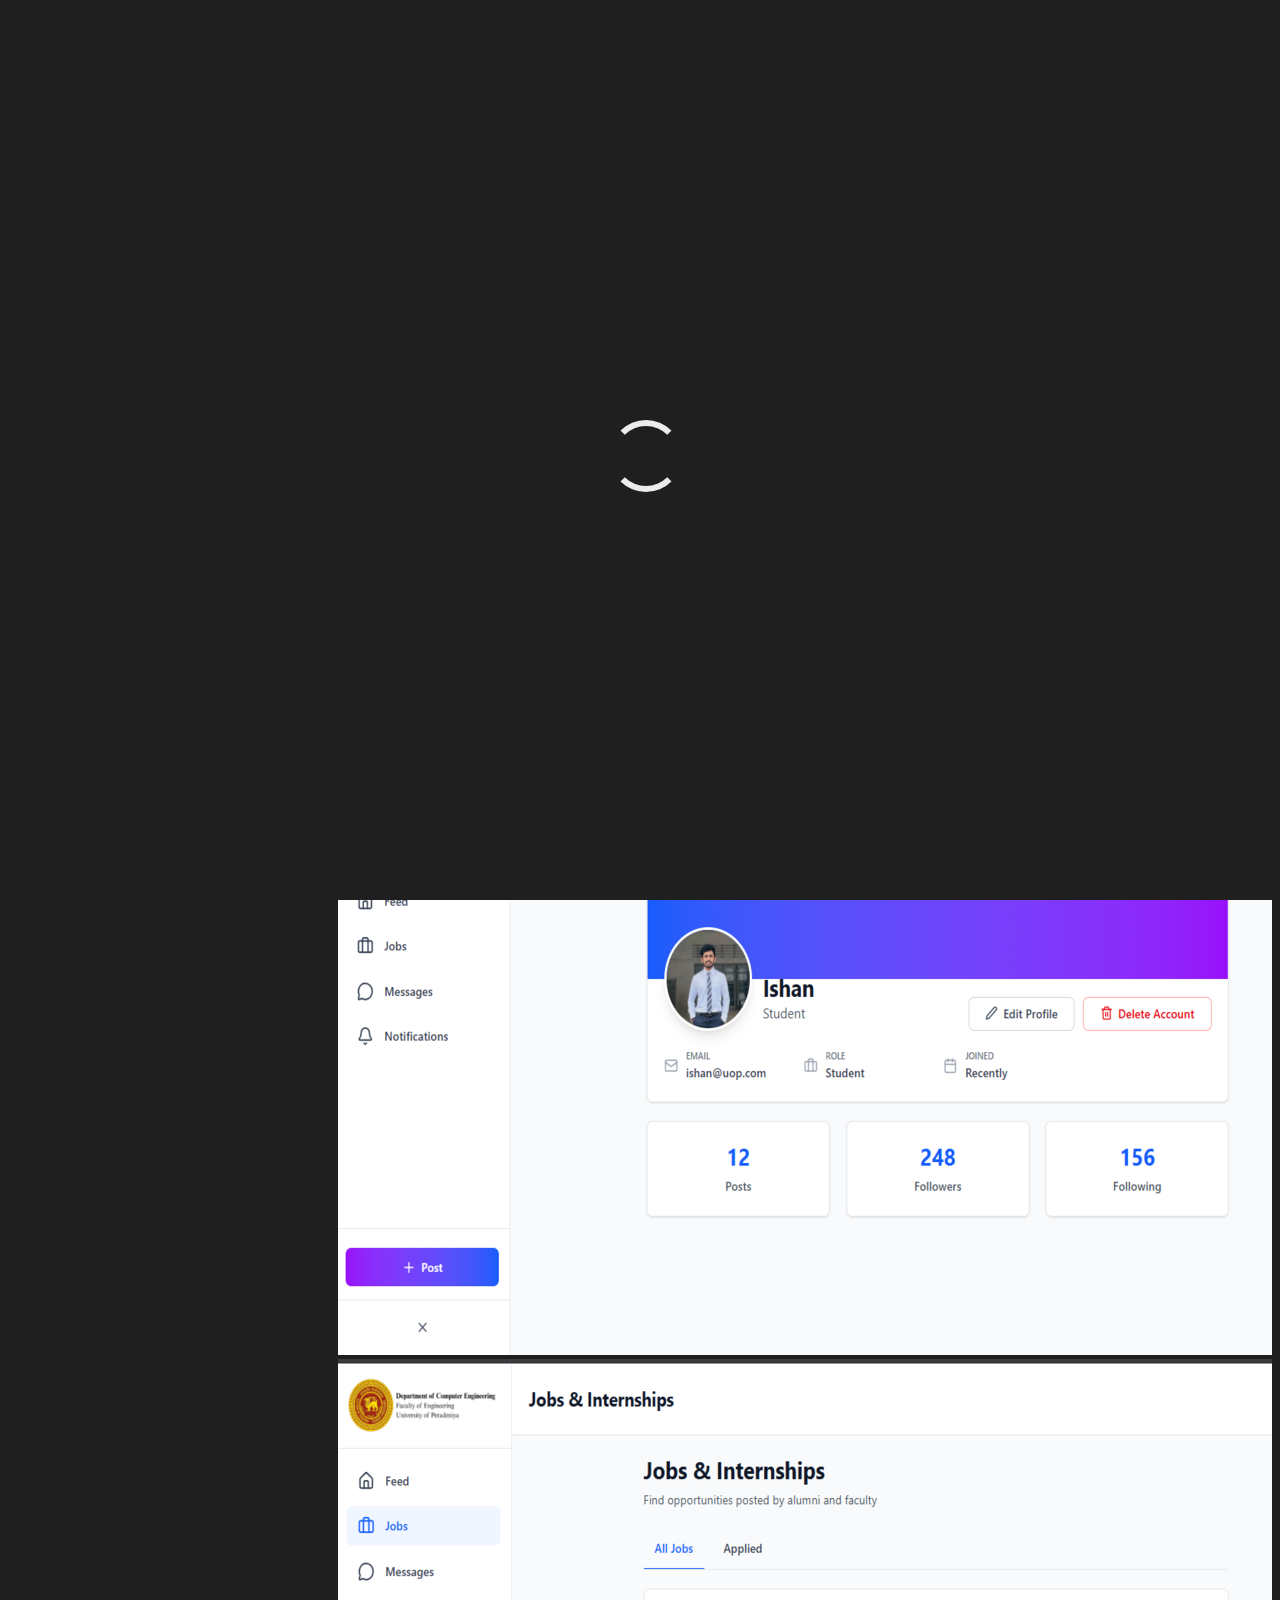
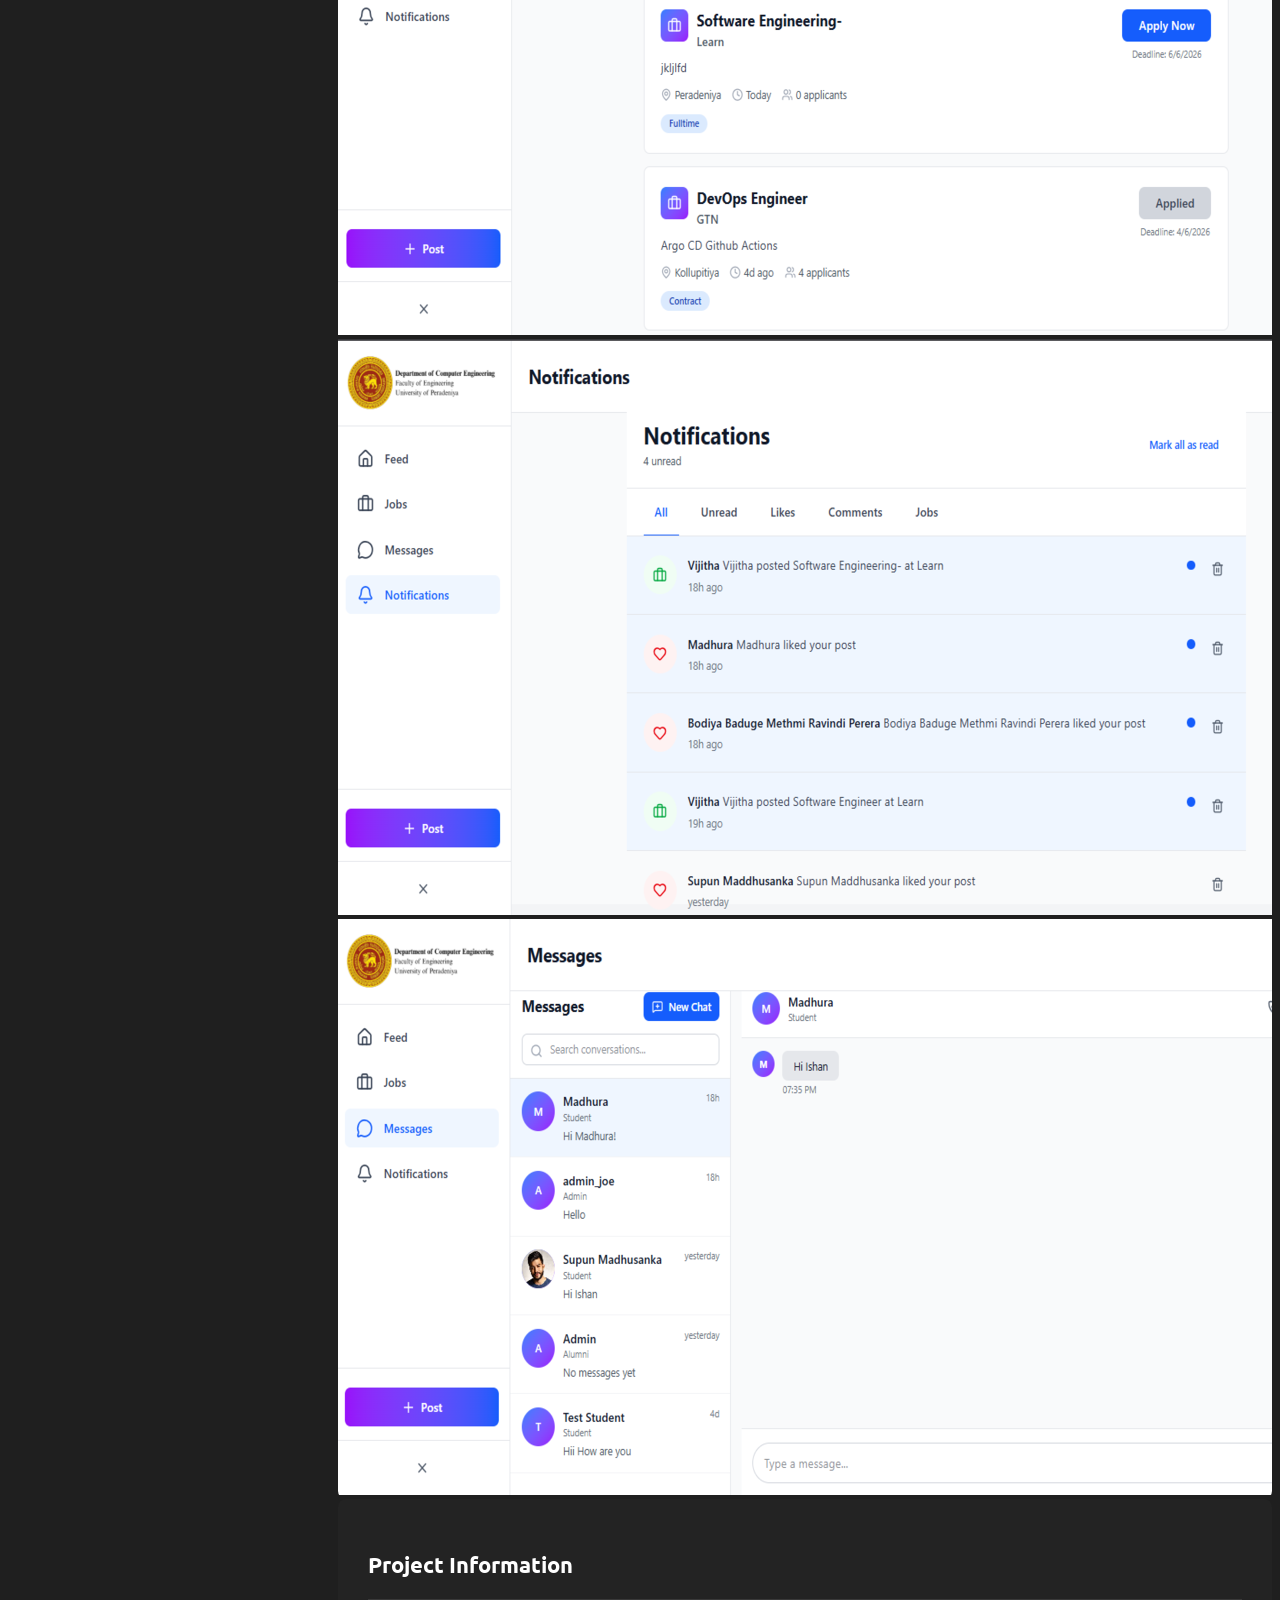
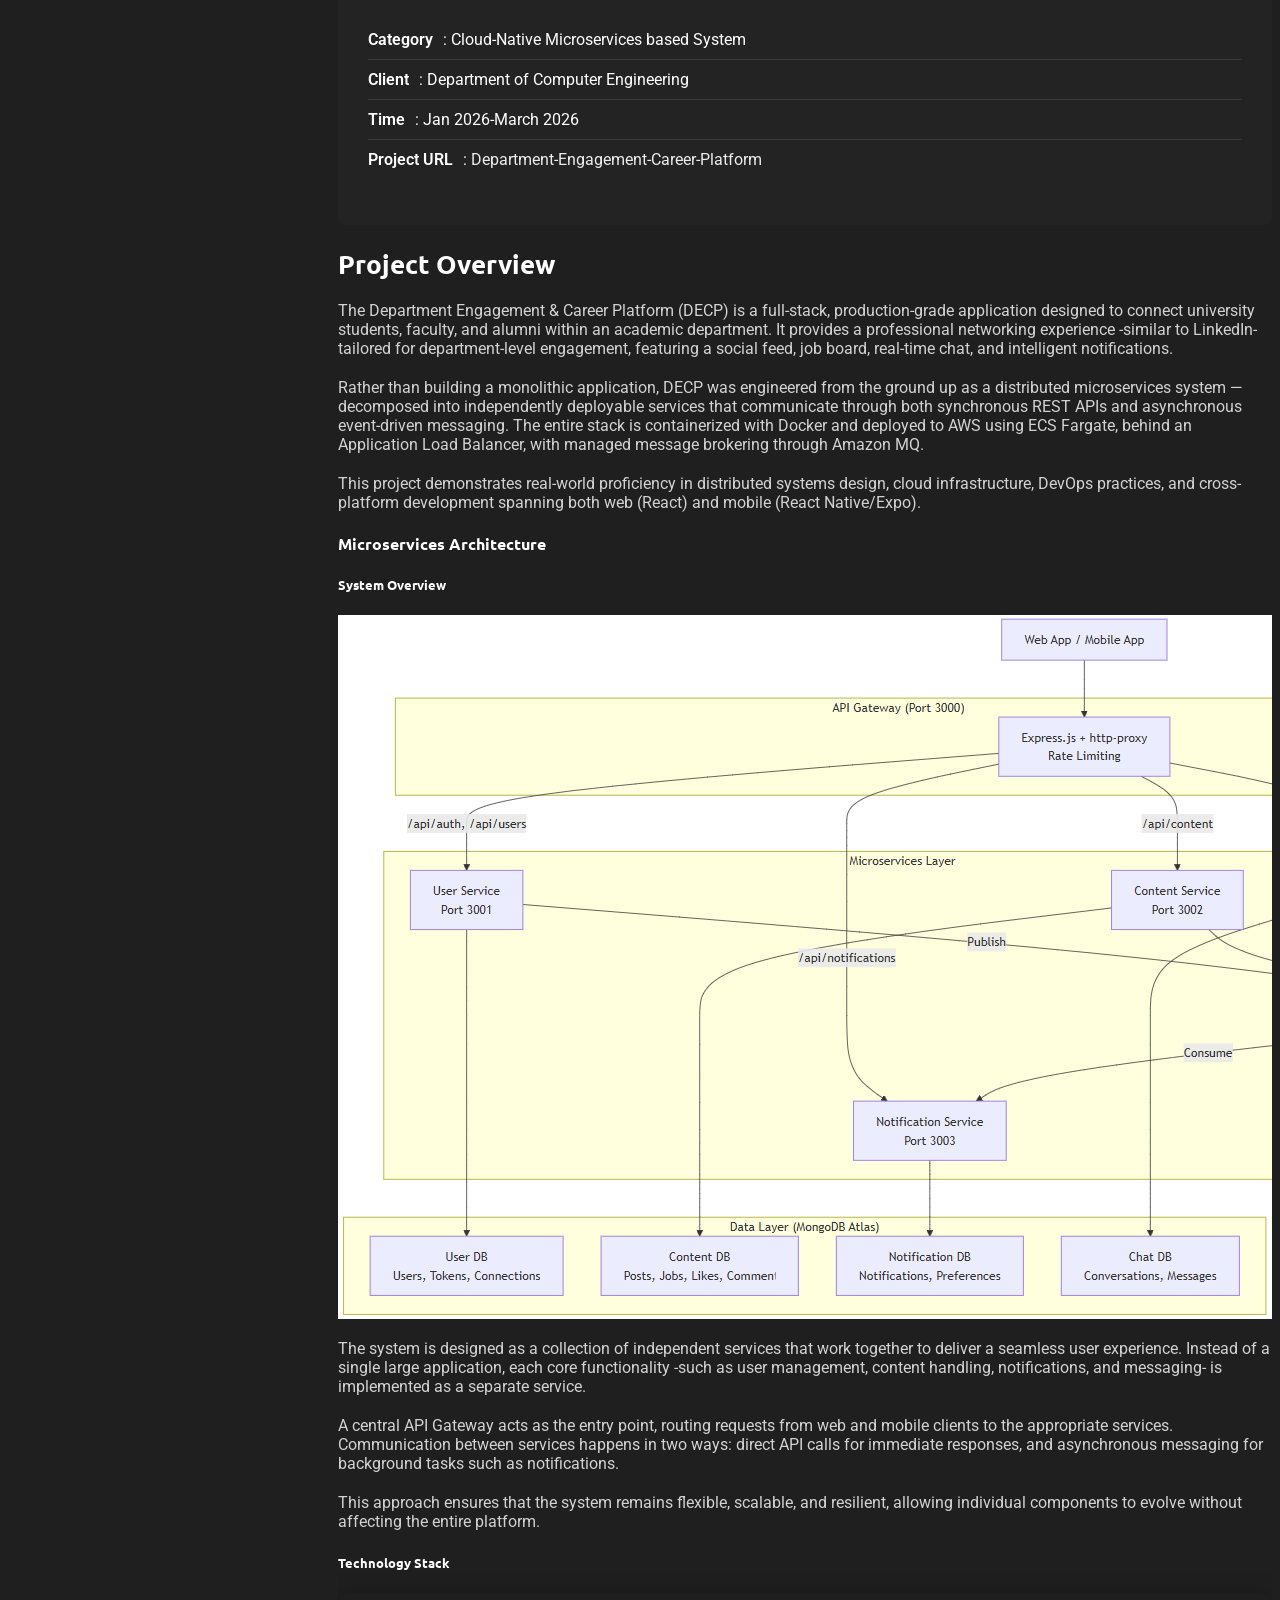
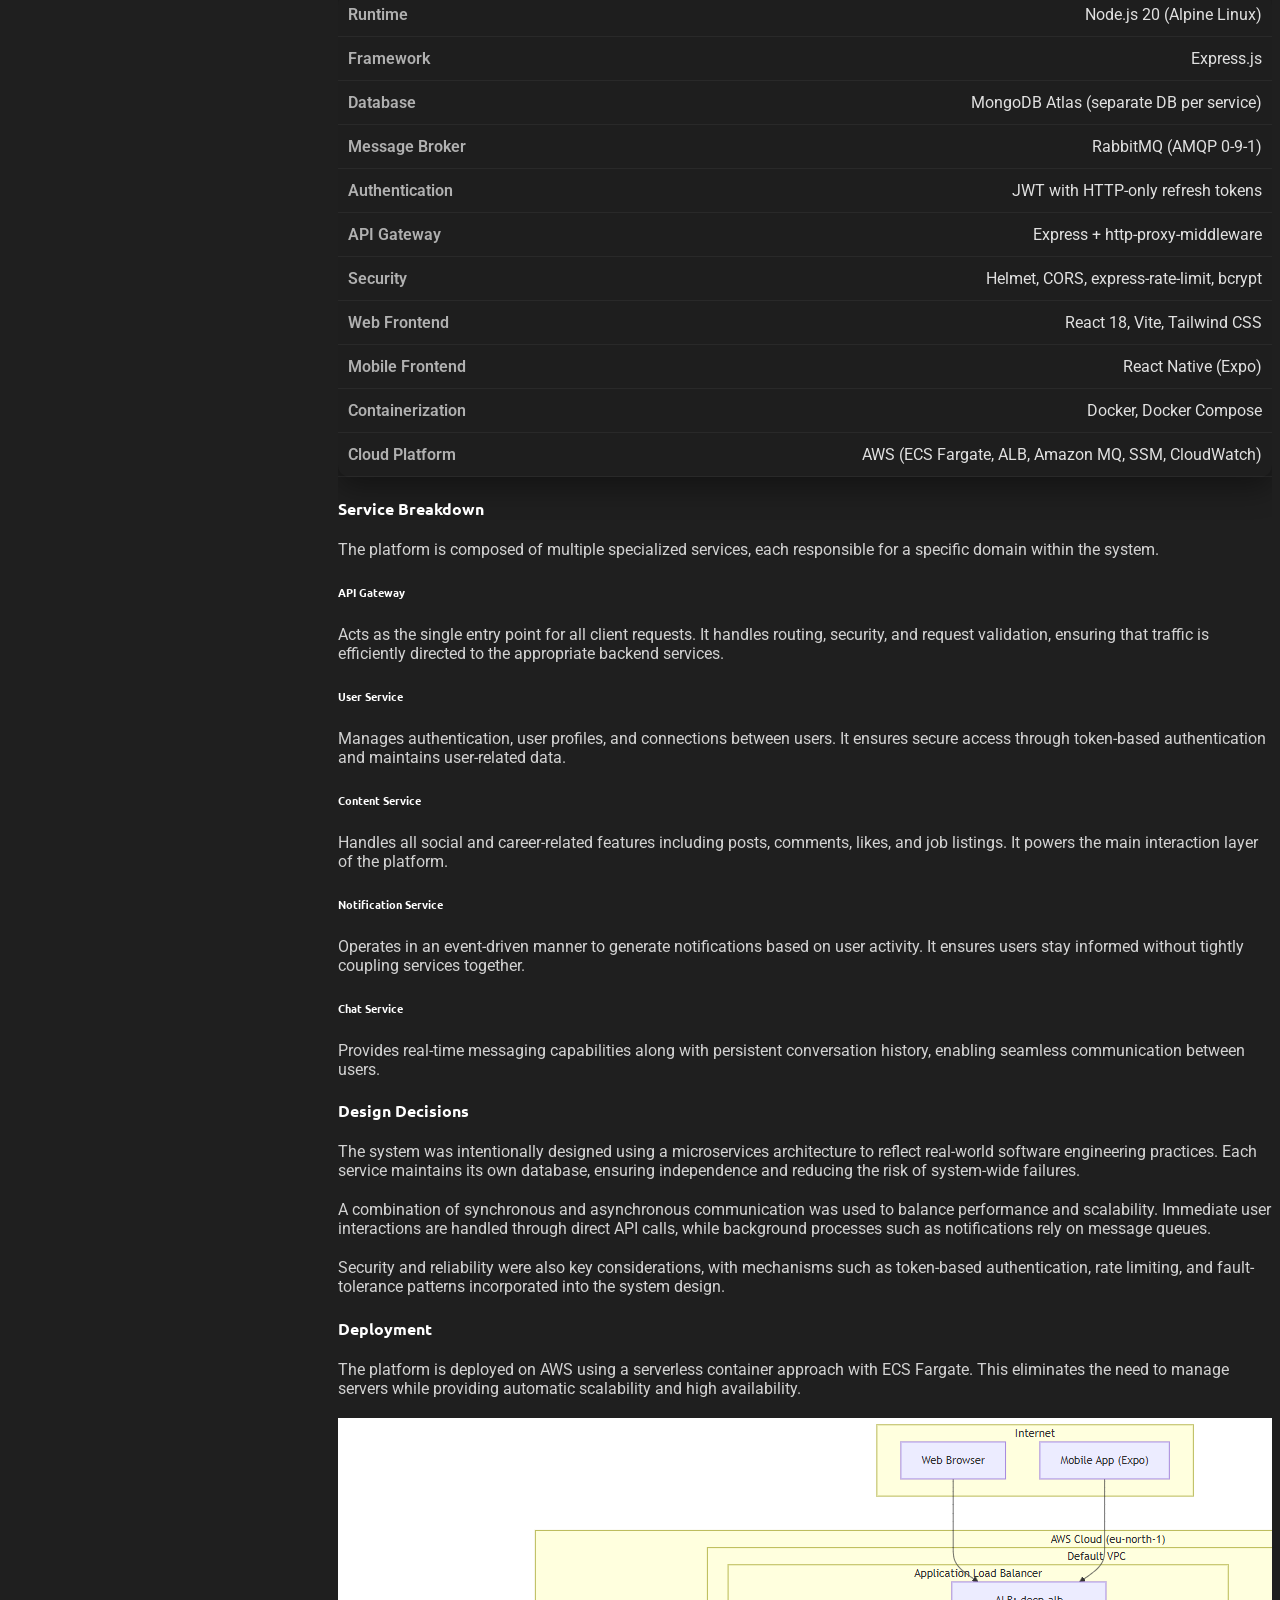
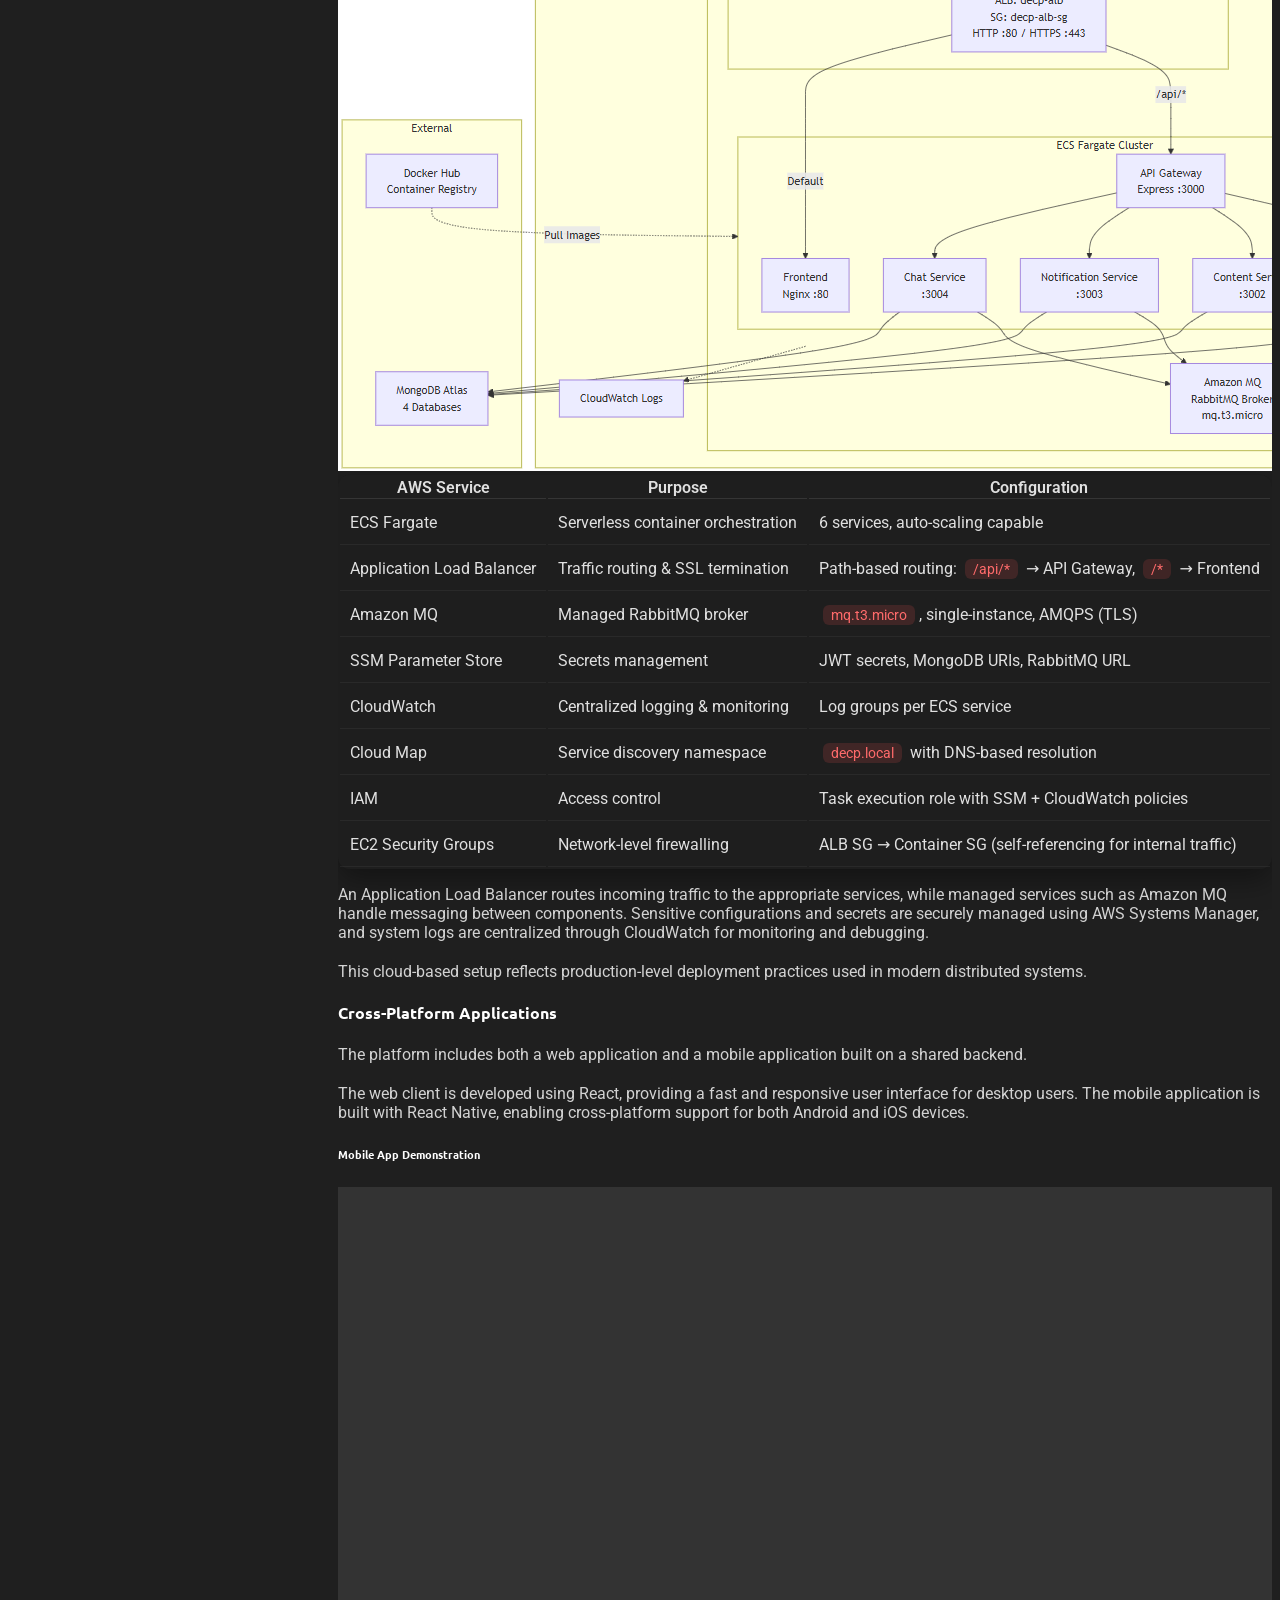
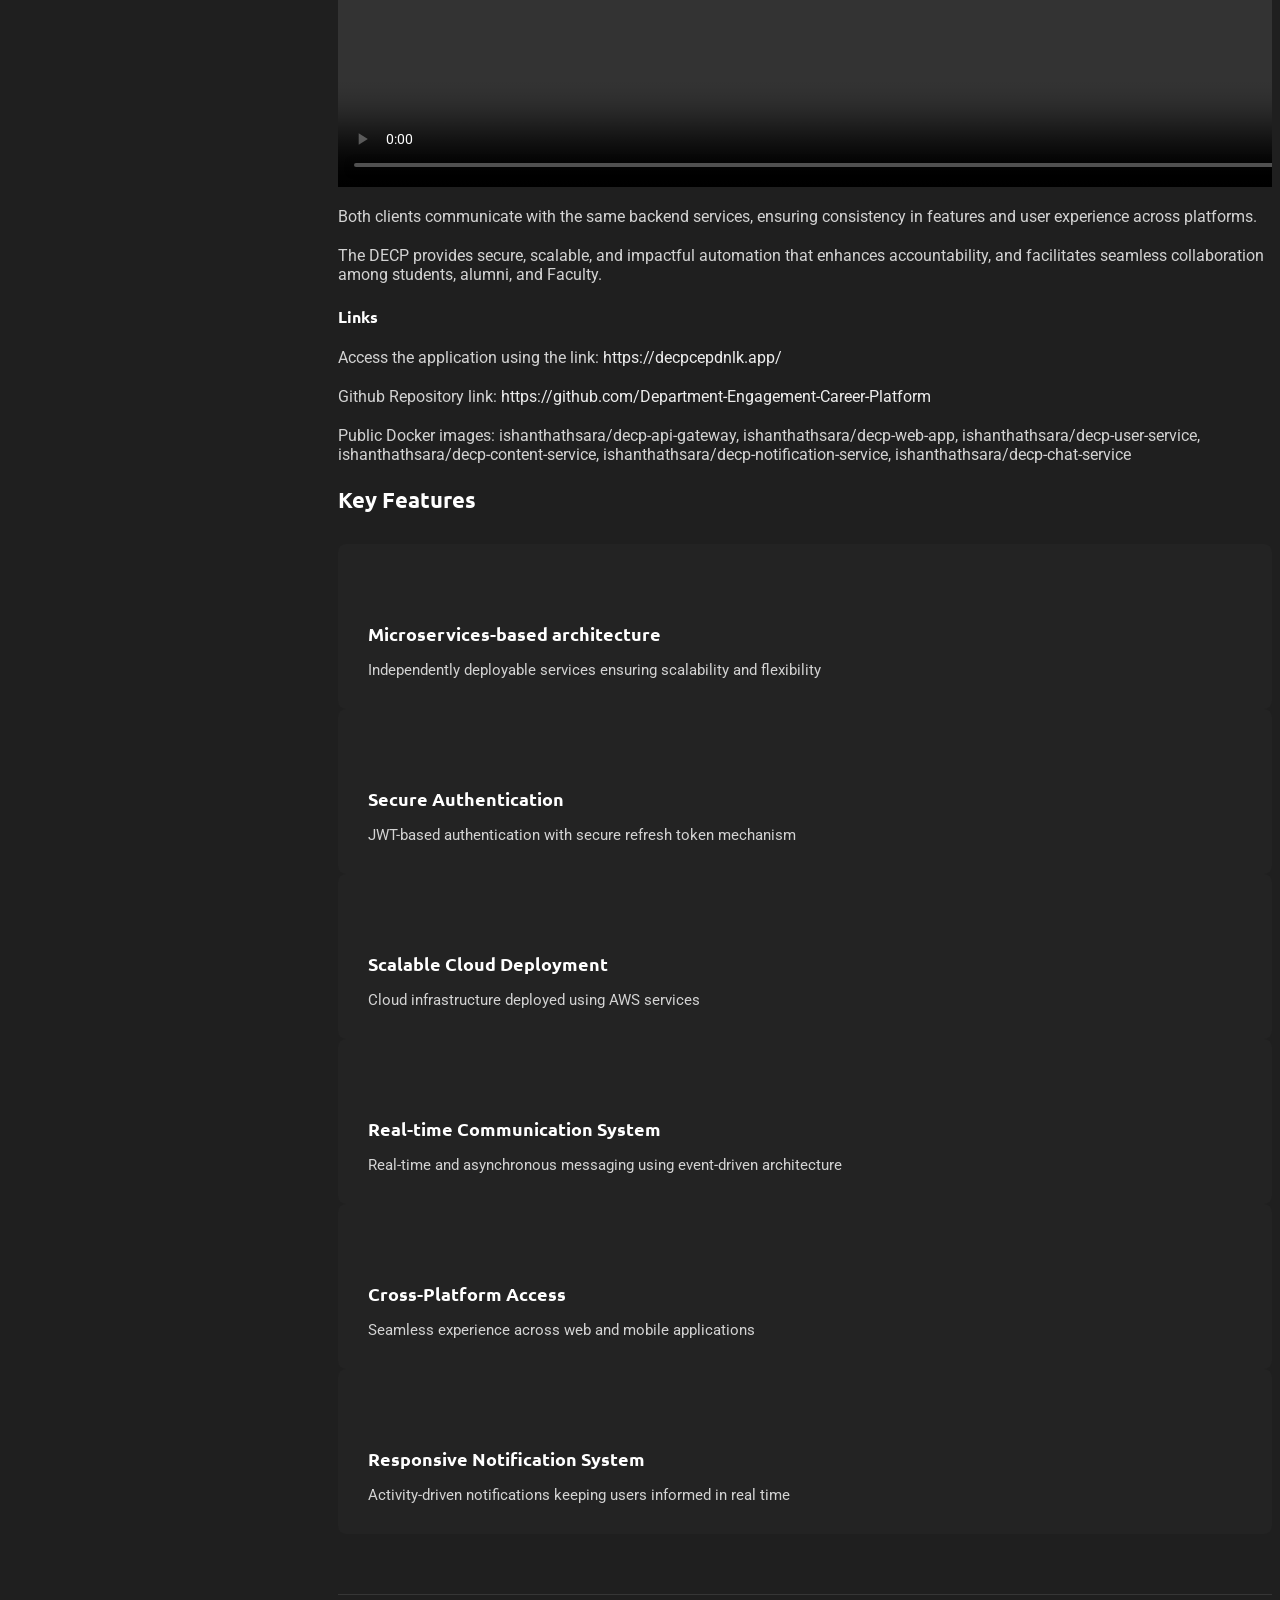
==== commit d581066b: "Finalize the decp project" ====
--- a/dept-engagemt-career-platform.html
+++ b/dept-engagemt-career-platform.html
@@ -203,7 +203,13 @@
               </div>
 
               <p>
-                DECP follows a domain-driven decomposition strategy, where each bounded context in the business domain maps to an independent microservice with its own database, codebase, and deployment lifecycle.
+                The system is designed as a collection of independent services that work together to deliver a seamless user experience. Instead of a single large application, each core functionality -such as user management, content handling, notifications, and messaging- is implemented as a separate service.
+              </p>
+              <p>
+                A central API Gateway acts as the entry point, routing requests from web and mobile clients to the appropriate services. Communication between services happens in two ways: direct API calls for immediate responses, and asynchronous messaging for background tasks such as notifications.
+              </p>
+              <p>
+                This approach ensures that the system remains flexible, scalable, and resilient, allowing individual components to evolve without affecting the entire platform.
               </p>
 
               <h5>Technology Stack</h5>
@@ -283,8 +289,52 @@
                 </div>
               </div>
 
+              <h4>Service Breakdown</h4>
+              <p>
+                The platform is composed of multiple specialized services, each responsible for a specific domain within the system.
+              </p>
+
+              <h6>API Gateway</h6>
+              <p>
+                Acts as the single entry point for all client requests. It handles routing, security, and request validation, ensuring that traffic is efficiently directed to the appropriate backend services.
+              </p>
+
+              <h6>User Service</h6>
+              <p>
+                Manages authentication, user profiles, and connections between users. It ensures secure access through token-based authentication and maintains user-related data.
+              </p>
+
+              <h6>Content Service</h6>
+              <p>
+                Handles all social and career-related features including posts, comments, likes, and job listings. It powers the main interaction layer of the platform.
+              </p>
+
+              <h6>Notification Service</h6>
+              <p>
+                Operates in an event-driven manner to generate notifications based on user activity. It ensures users stay informed without tightly coupling services together.
+              </p>
+
+              <h6>Chat Service</h6>
+              <p>
+                Provides real-time messaging capabilities along with persistent conversation history, enabling seamless communication between users.
+              </p>
+
+              <h4>Design Decisions</h4>
+              <p>
+                The system was intentionally designed using a microservices architecture to reflect real-world software engineering practices. Each service maintains its own database, ensuring independence and reducing the risk of system-wide failures.
+              </p>
+              <p>
+                A combination of synchronous and asynchronous communication was used to balance performance and scalability. Immediate user interactions are handled through direct API calls, while background processes such as notifications rely on message queues.
+              </p>
+              <p>
+                Security and reliability were also key considerations, with mechanisms such as token-based authentication, rate limiting, and fault-tolerance patterns incorporated into the system design.
+              </p>
 
               <h4>Deployment</h4>
+
+              <p>
+                The platform is deployed on AWS using a serverless container approach with ECS Fargate. This eliminates the need to manage servers while providing automatic scalability and high availability.
+              </p>
 
               <div class="row justify-content-center big-box p-4">
   
@@ -380,8 +430,25 @@
 
                 </div>
               </div>
+
+              <p>
+                An Application Load Balancer routes incoming traffic to the appropriate services, while managed services such as Amazon MQ handle messaging between components. Sensitive configurations and secrets are securely managed using AWS Systems Manager, and system logs are centralized through CloudWatch for monitoring and debugging.
+              </p>
+              <p>
+                This cloud-based setup reflects production-level deployment practices used in modern distributed systems.
+              </p>
               
-              <h4>Demonstration</h4>
+              <h4>Cross-Platform Applications</h4>
+
+              <p>
+                The platform includes both a web application and a mobile application built on a shared backend.
+              </p>
+
+              <p>
+                The web client is developed using React, providing a fast and responsive user interface for desktop users. The mobile application is built with React Native, enabling cross-platform support for both Android and iOS devices.
+              </p>
+
+              <h6>Mobile App Demonstration</h6>
 
               <div class="row justify-content-center big-box p-5">
                 
@@ -397,6 +464,10 @@
                 </div>
 
               </div>
+
+              <p>
+                Both clients communicate with the same backend services, ensuring consistency in features and user experience across platforms.
+              </p>
 
               <p>The DECP provides secure, scalable, and impactful automation that enhances accountability, and facilitates seamless collaboration among students, alumni, and Faculty.</p>
 
@@ -412,49 +483,49 @@
                 <div class="row gy-3">
                   <div class="col-md-6">
                     <div class="feature-item" data-aos="fade-up" data-aos-delay="400">
-                      <i class="bi bi-clock"></i>
-                      <h4>Student Lifecycle Management</h4>
-                      <p>From registration to graduation, the system supports every academic milestone</p>
+                      <i class="bi bi-hdd-stack"></i>
+                      <h4>Microservices-based architecture</h4>
+                      <p>Independently deployable services ensuring scalability and flexibility</p>
                     </div>
                   </div>
 
                   <div class="col-md-6">
                     <div class="feature-item" data-aos="fade-up" data-aos-delay="500">
                       <i class="bi bi-shield-check"></i>
-                      <h4>Role-Based User Access</h4>
-                      <p>Admins, students, supervisors, and examiners access distinct interfaces and actions based on their roles</p>
+                      <h4>Secure Authentication</h4>
+                      <p>JWT-based authentication with secure refresh token mechanism</p>
                     </div>
                   </div>
 
                   <div class="col-md-6">
                     <div class="feature-item" data-aos="fade-up" data-aos-delay="600">
-                      <i class="bi bi-pen"></i>
-                      <h4>Examiner Assignment</h4>
-                      <p>Admins assign examiners while the system prevents duplicates or role conflicts automatically</p>
+                      <i class="bi bi-cloud"></i>
+                      <h4>Scalable Cloud Deployment</h4>
+                      <p>Cloud infrastructure deployed using AWS services</p>
                     </div>
                   </div>
 
                   <div class="col-md-6">
                     <div class="feature-item" data-aos="fade-up" data-aos-delay="700">
-                      <i class="bi bi-plus-lg"></i>
-                      <h4>Submission Portal</h4>
-                      <p>Students upload half-yearly and final reports; examiners provide structured evaluations and feedback</p>
+                      <i class="bi bi-clock"></i>
+                      <h4>Real-time Communication System</h4>
+                      <p>Real-time and asynchronous messaging using event-driven architecture</p>
                     </div>
                   </div>
 
                   <div class="col-md-6">
                     <div class="feature-item" data-aos="fade-up" data-aos-delay="800">
                       <i class="bi bi-check-circle-fill"></i>
-                      <h4>Enrollment Module</h4>
-                      <p>Students enroll online and admins review and approve submissions of students</p>
+                      <h4>Cross-Platform Access</h4>
+                      <p>Seamless experience across web and mobile applications</p>
                     </div>
                   </div>
 
                   <div class="col-md-6">
                     <div class="feature-item" data-aos="fade-up" data-aos-delay="800">
                       <i class="bi bi-envelope"></i>
-                      <h4>Email Notification System</h4>
-                      <p>Automated emails for submission reminders, approval status, and examiner feedback using customizable templates</p>
+                      <h4>Responsive Notification System</h4>
+                      <p>Activity-driven notifications keeping users informed in real time</p>
                     </div>
                   </div>
                 </div>
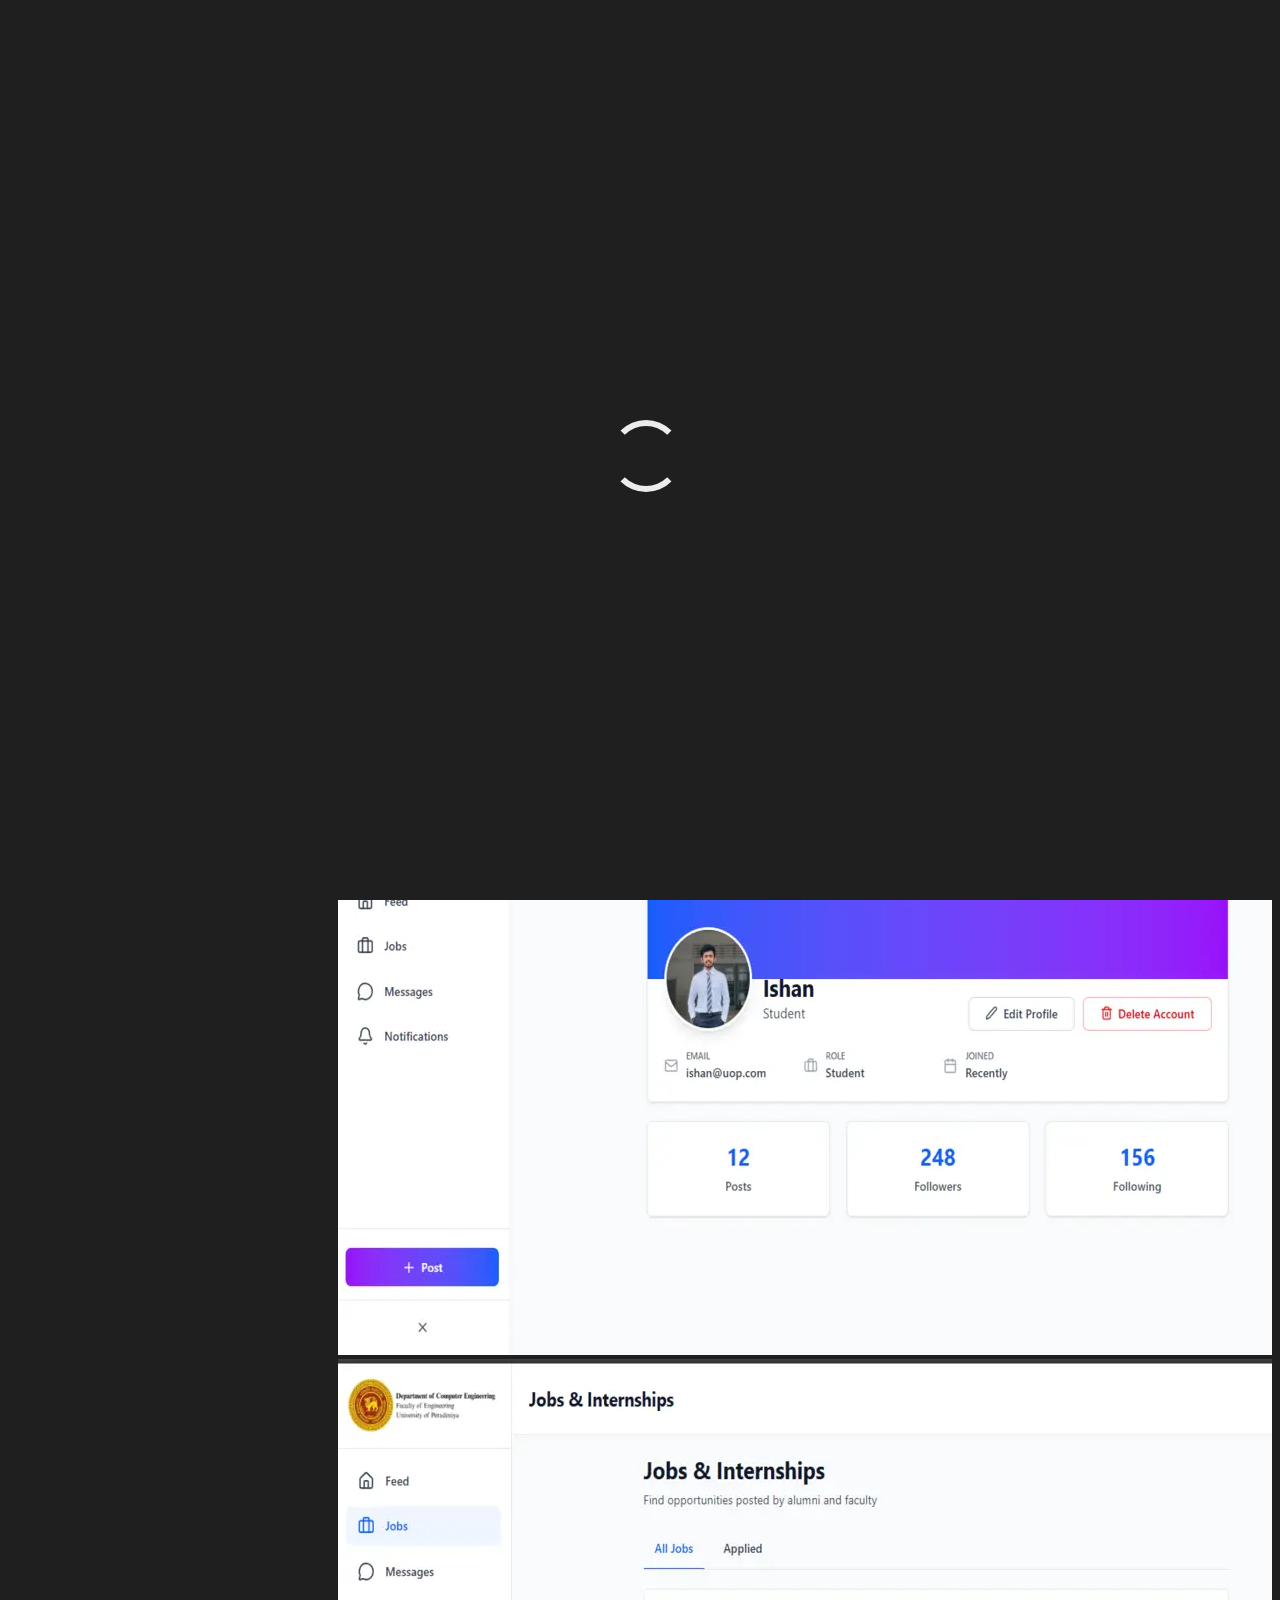
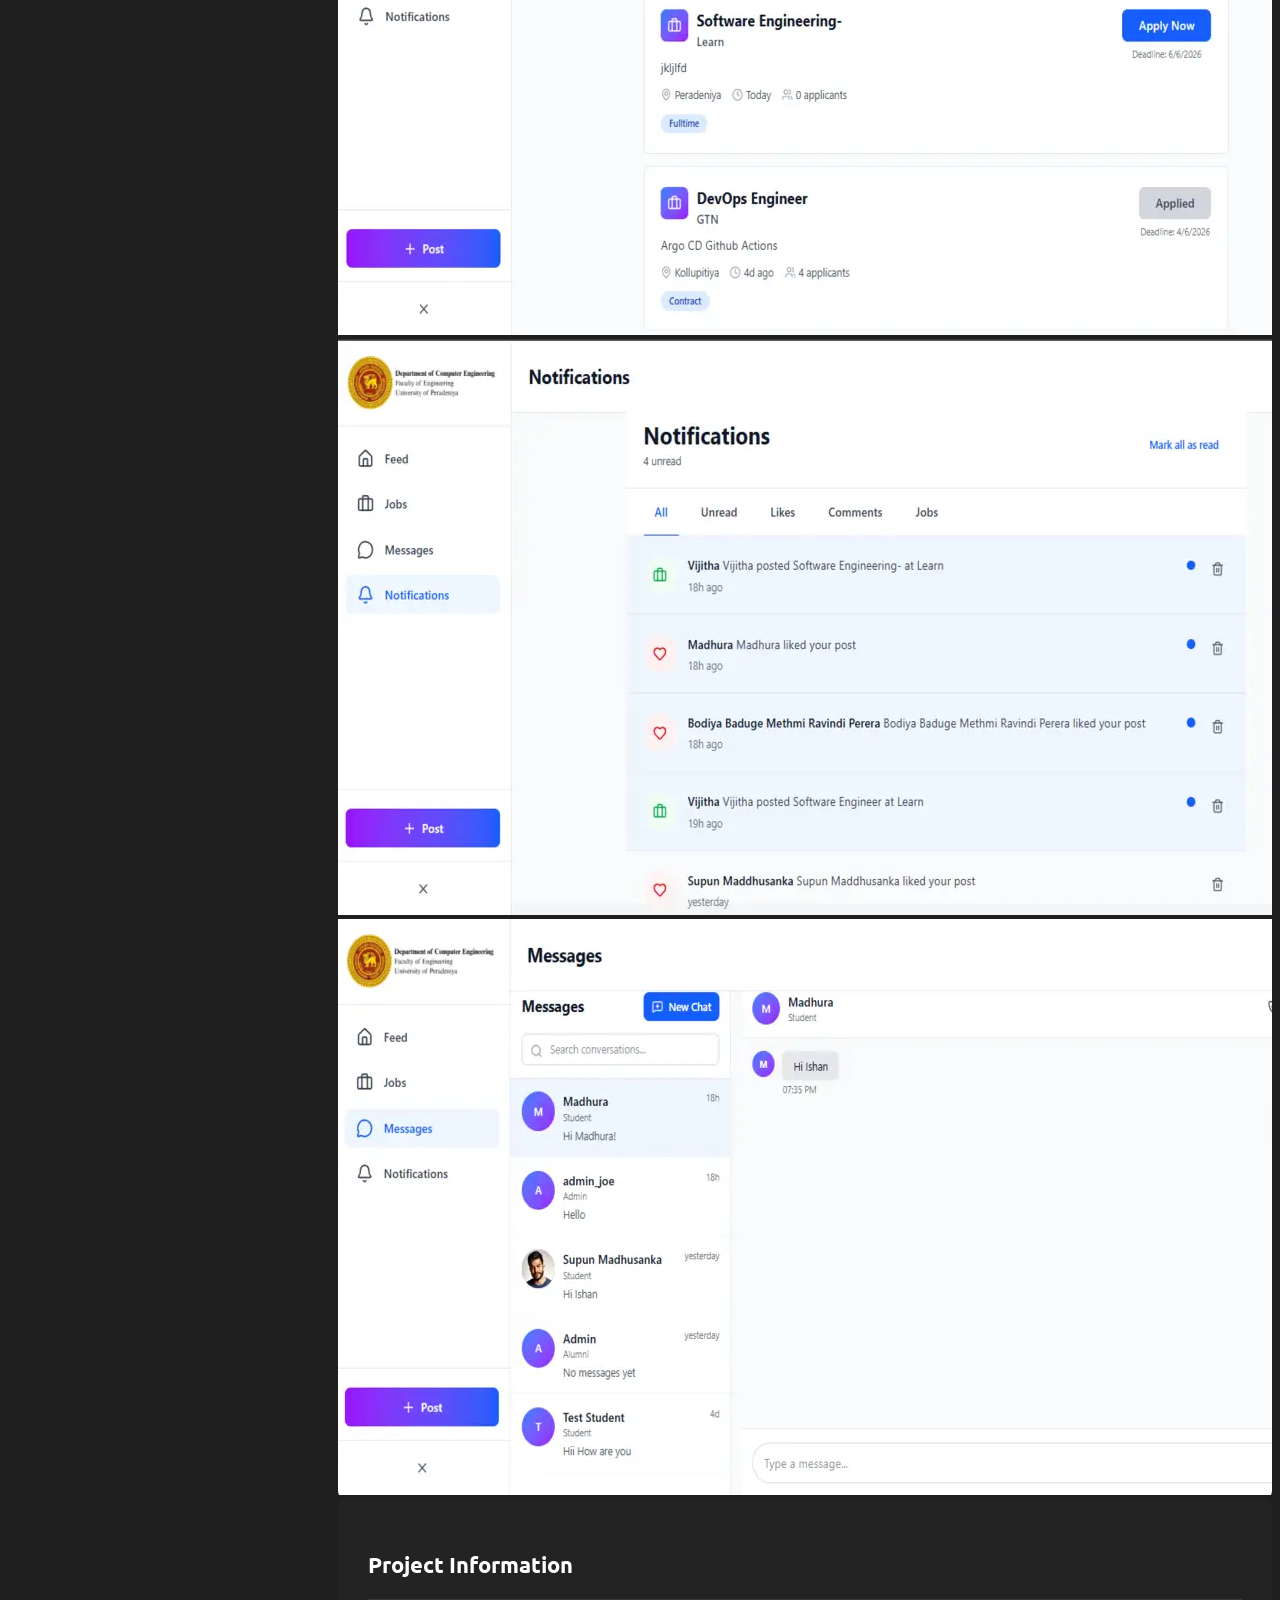
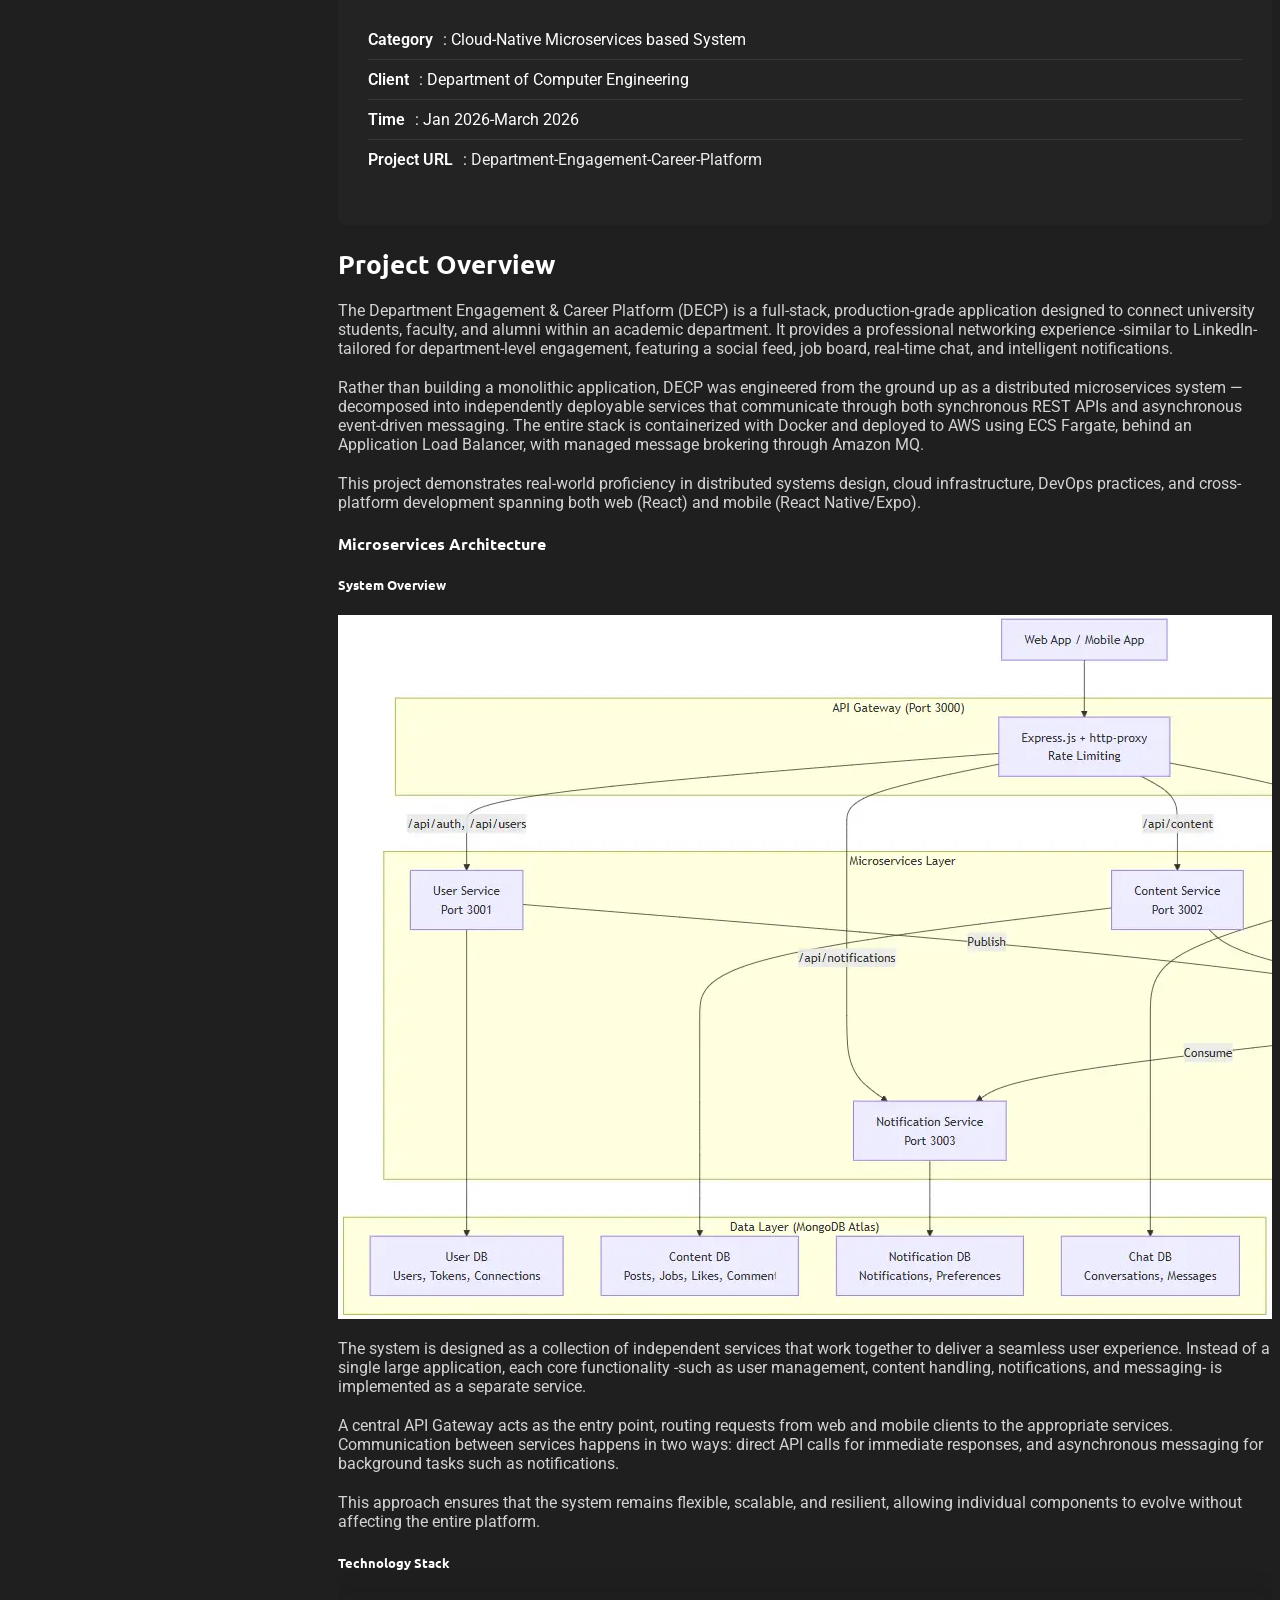
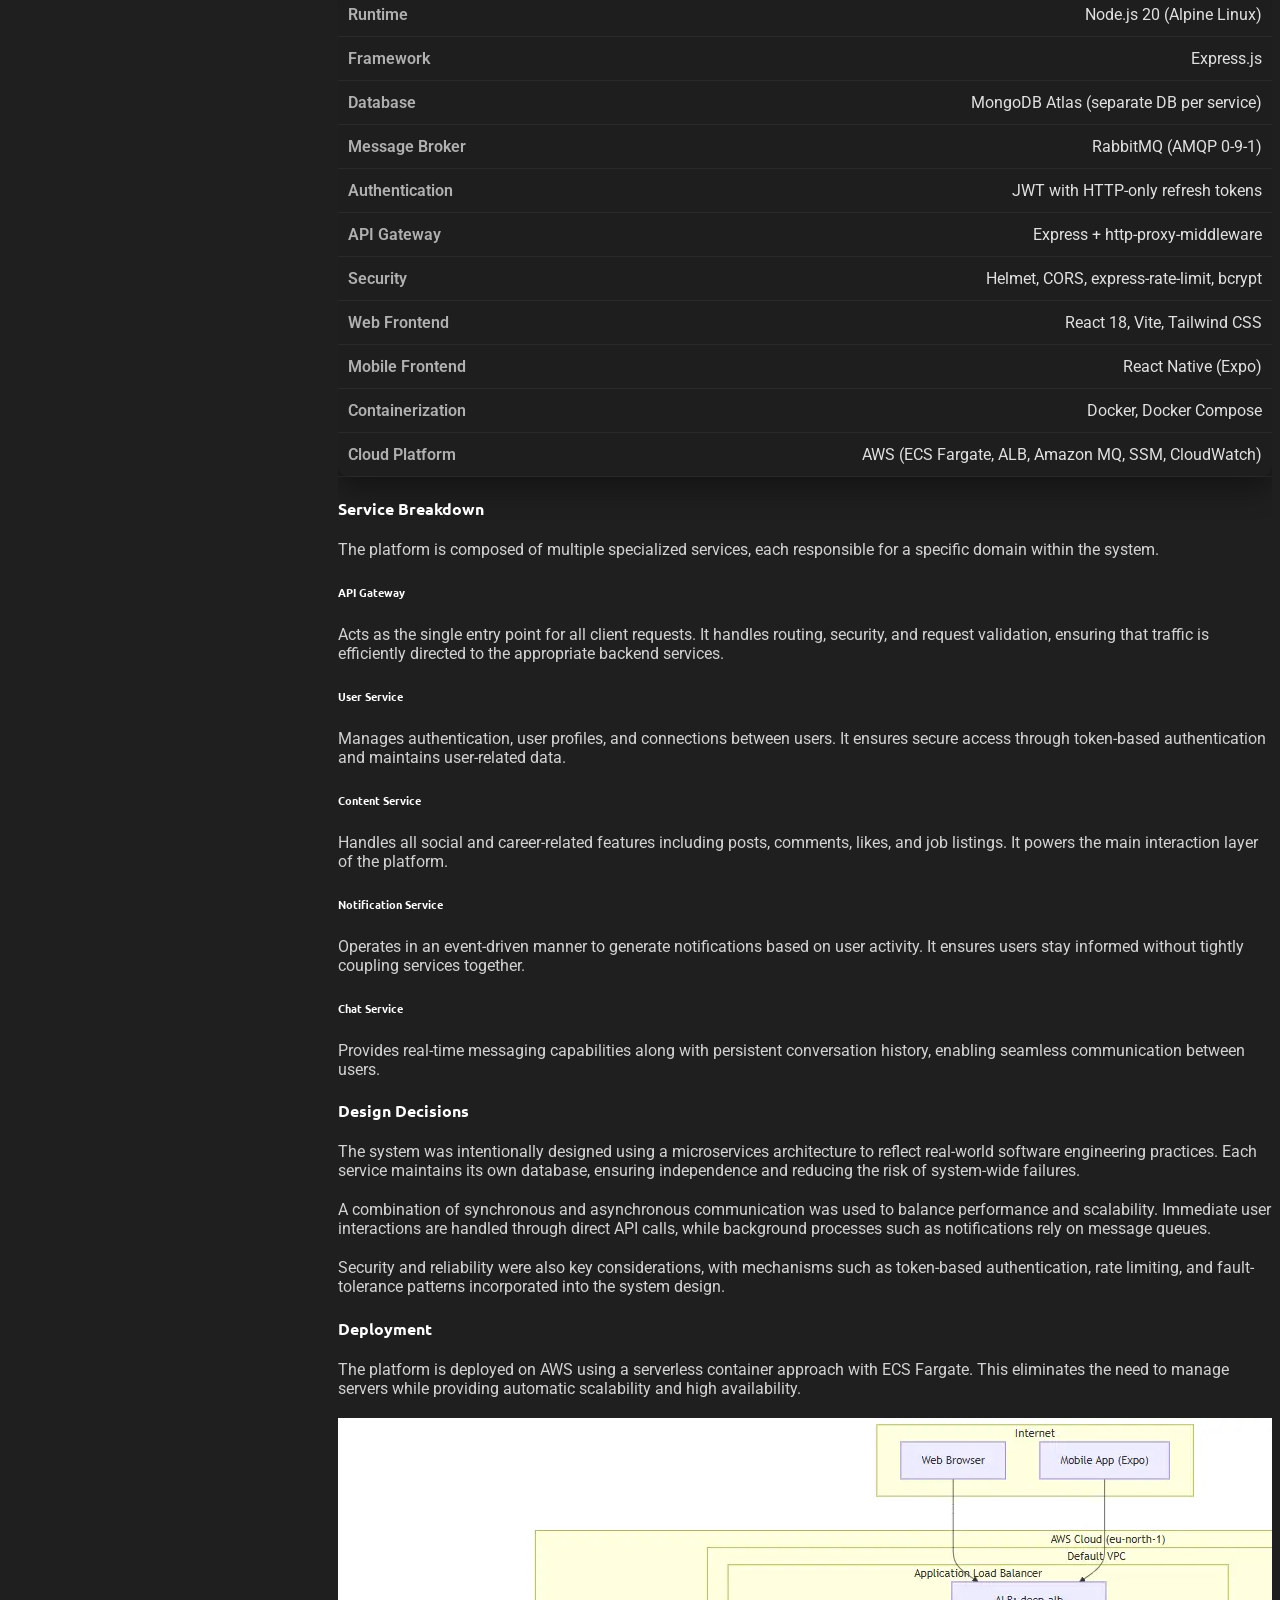
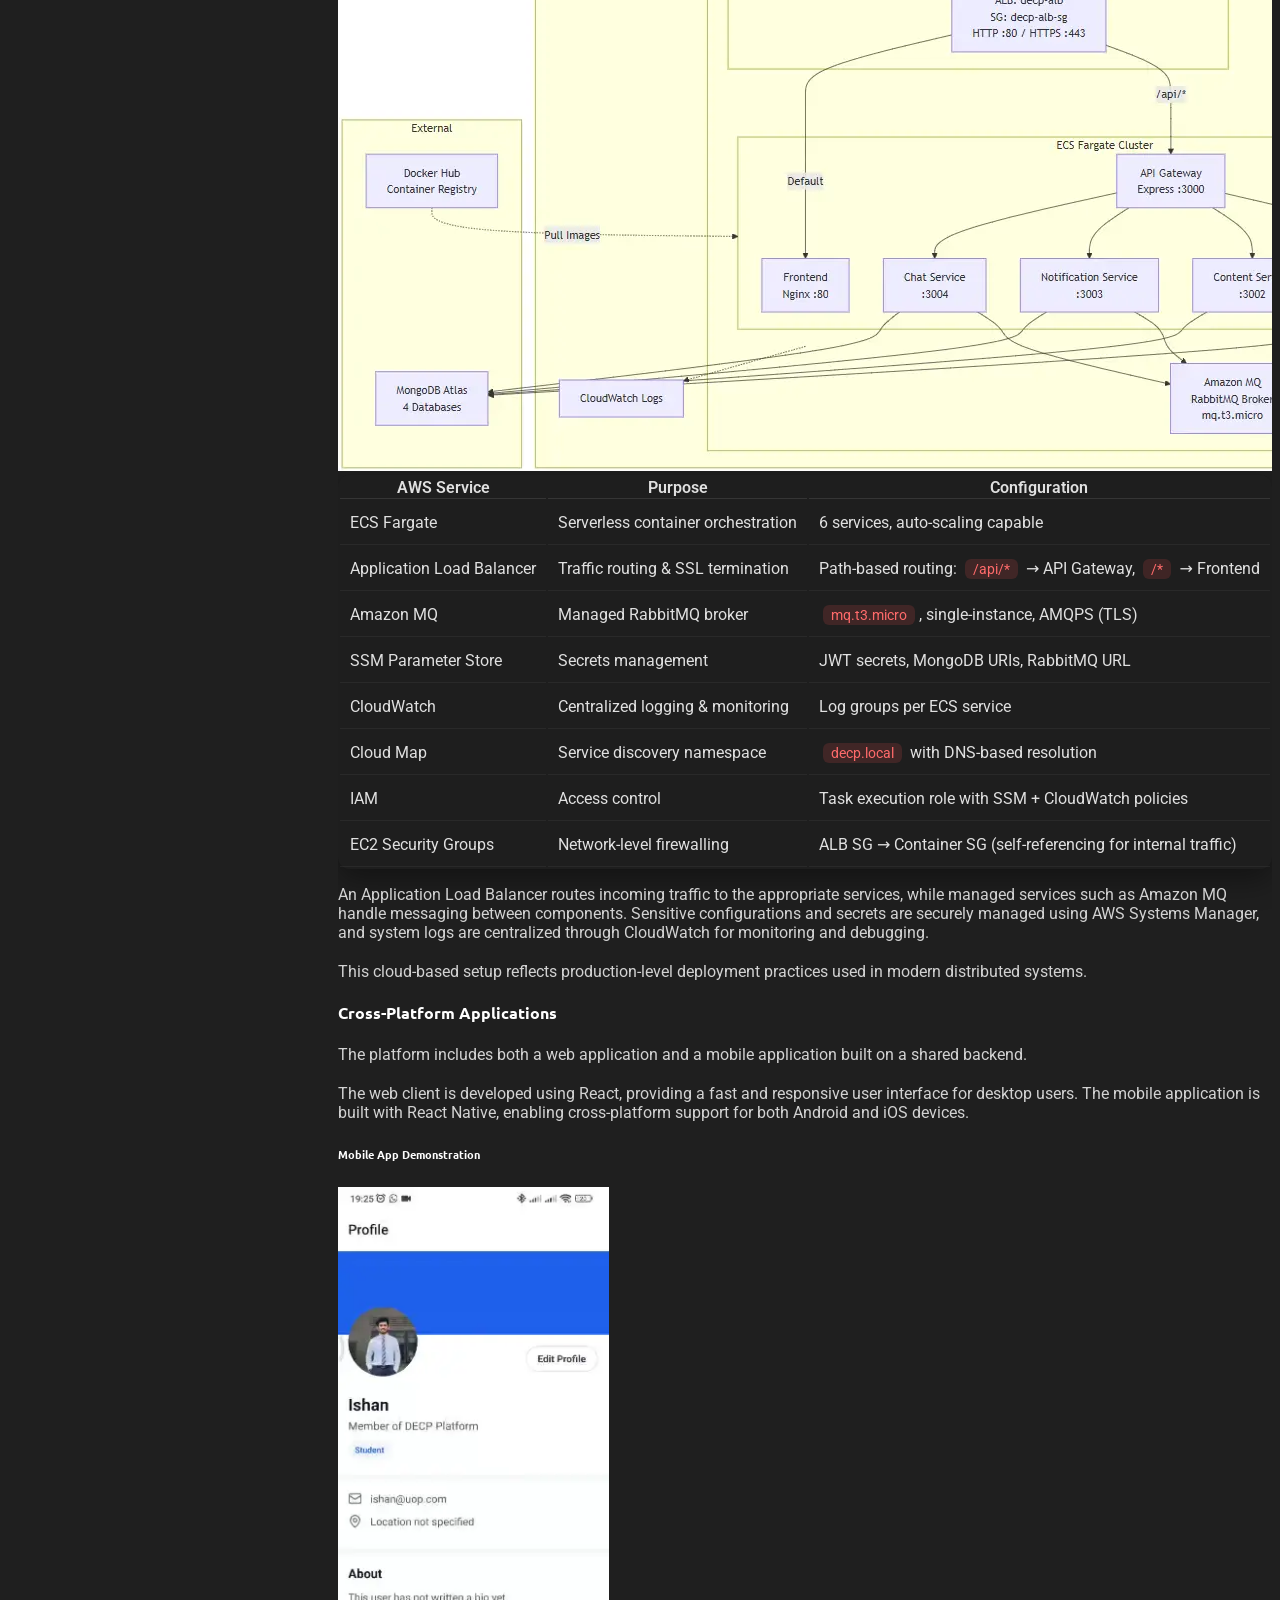
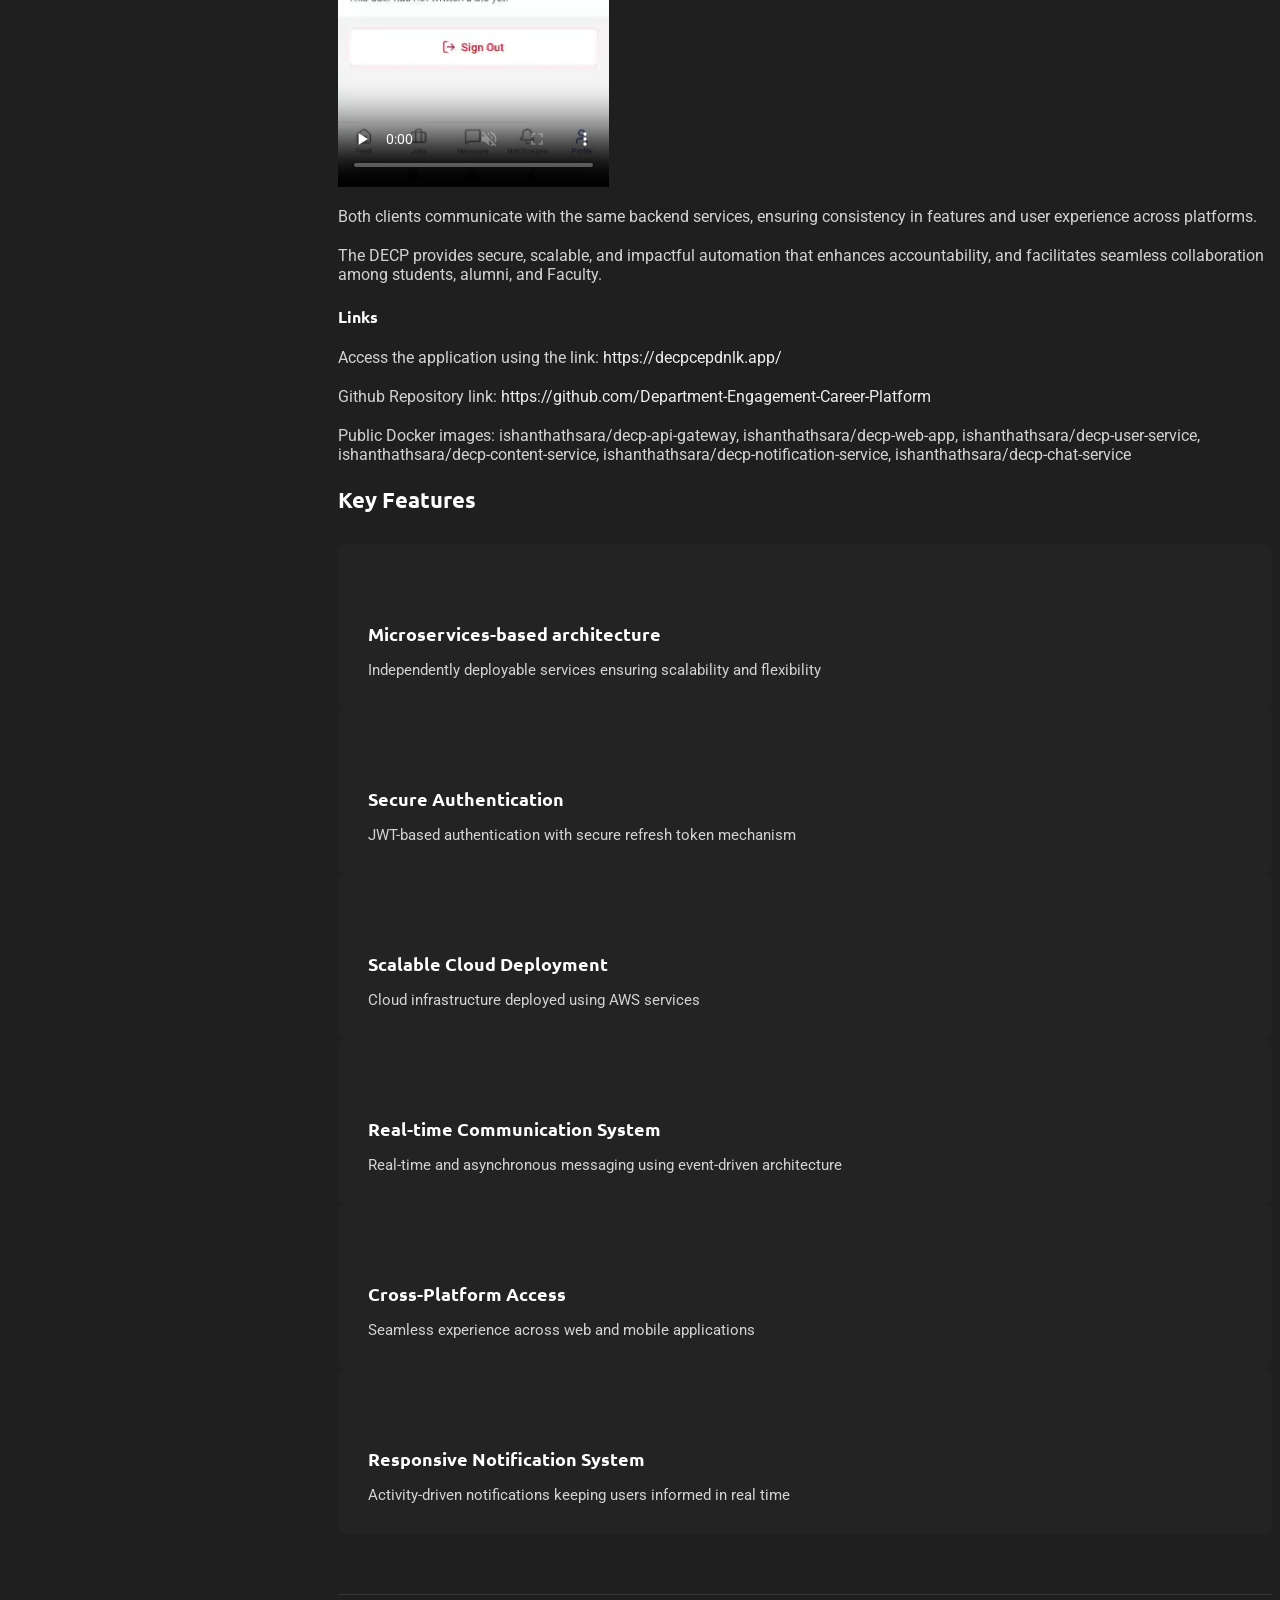
==== commit 79a4a111: "Speed up loading" ====
--- a/dept-engagemt-career-platform.html
+++ b/dept-engagemt-career-platform.html
@@ -29,13 +29,6 @@
   <!-- Main CSS File -->
   <link href="assets/css/main.css" rel="stylesheet">
 
-  <!-- =======================================================
-  * Template Name: SnapFolio
-  * Template URL: https://bootstrapmade.com/snapfolio-bootstrap-portfolio-template/
-  * Updated: Jul 21 2025 with Bootstrap v5.3.7
-  * Author: BootstrapMade.com
-  * License: https://bootstrapmade.com/license/
-  ======================================================== -->
 </head>
 
 <body class="index-page">
@@ -46,31 +39,12 @@
     <div class="header-container d-flex flex-column align-items-start">
       <nav id="navmenu" class="navmenu">
         <ul>
-          <li><a href="#hero" class="active"><i class="bi bi-house navicon"></i>Home</a></li>
-          <li><a href="#about"><i class="bi bi-person navicon"></i> About</a></li>
-          <li><a href="#resume"><i class="bi bi-file-earmark-text navicon"></i> Resume</a></li>
-          <li><a href="#portfolio"><i class="bi bi-images navicon"></i> Portfolio</a></li>
-          <li><a href="#services"><i class="bi bi-hdd-stack navicon"></i> Projects</a></li>
-          <!-- <li class="dropdown"><a href="#"><i class="bi bi-menu-button navicon"></i> <span>Dropdown</span> <i
-                class="bi bi-chevron-down toggle-dropdown"></i></a>
-            <ul>
-              <li><a href="#">Dropdown 1</a></li>
-              <li class="dropdown"><a href="#"><span>Deep Dropdown</span> <i
-                    class="bi bi-chevron-down toggle-dropdown"></i></a>
-                <ul>
-                  <li><a href="#">Deep Dropdown 1</a></li>
-                  <li><a href="#">Deep Dropdown 2</a></li>
-                  <li><a href="#">Deep Dropdown 3</a></li>
-                  <li><a href="#">Deep Dropdown 4</a></li>
-                  <li><a href="#">Deep Dropdown 5</a></li>
-                </ul>
-              </li>
-              <li><a href="#">Dropdown 2</a></li>
-              <li><a href="#">Dropdown 3</a></li>
-              <li><a href="#">Dropdown 4</a></li>
-            </ul>
-          </li> -->
-          <li><a href="#contact"><i class="bi bi-envelope navicon"></i> Contact</a></li>
+          <li><a href="index.html#home" class="active"><i class="bi bi-house navicon"></i>Home</a></li>
+          <li><a href="index.html#about"><i class="bi bi-person navicon"></i> About</a></li>
+          <li><a href="index.html#resume"><i class="bi bi-file-earmark-text navicon"></i> Resume</a></li>
+          <li><a href="index.html#portfolio"><i class="bi bi-images navicon"></i> Portfolio</a></li>
+          <li><a href="index.html#projects"><i class="bi bi-hdd-stack navicon"></i> Projects</a></li>
+          <li><a href="index.html#contact"><i class="bi bi-envelope navicon"></i> Contact</a></li>
         </ul>
       </nav>
 
@@ -132,23 +106,23 @@
               <div class="swiper-wrapper align-items-center">
 
                 <div class="swiper-slide">
-                  <img src="assets/img/projects/departmt-engagemt-career-platform/Web_app_feed.png" alt="Portfolio Image" class="img-fluid" loading="lazy">
+                  <img src="assets/img/projects/departmt-engagemt-career-platform/Web_app_feed.webp" alt="Portfolio Image" class="img-fluid" loading="lazy">
                 </div>
 
                 <div class="swiper-slide">
-                  <img src="assets/img/projects/departmt-engagemt-career-platform/Web_app_profile.png" alt="Portfolio Image" class="img-fluid" loading="lazy">
+                  <img src="assets/img/projects/departmt-engagemt-career-platform/Web_app_profile.webp" alt="Portfolio Image" class="img-fluid" loading="lazy">
                 </div>
 
                 <div class="swiper-slide">
-                  <img src="assets/img/projects/departmt-engagemt-career-platform/Web_app_jobs.png" alt="Portfolio Image" class="img-fluid" loading="lazy">
+                  <img src="assets/img/projects/departmt-engagemt-career-platform/Web_app_jobs.webp" alt="Portfolio Image" class="img-fluid" loading="lazy">
                 </div>
 
                 <div class="swiper-slide">
-                  <img src="assets/img/projects/departmt-engagemt-career-platform/Web_app_notifications.png" alt="Portfolio Image" class="img-fluid" loading="lazy">
+                  <img src="assets/img/projects/departmt-engagemt-career-platform/Web_app_notifications.webp" alt="Portfolio Image" class="img-fluid" loading="lazy">
                 </div>
 
                 <div class="swiper-slide">
-                  <img src="assets/img/projects/departmt-engagemt-career-platform/Web_app_chats.png" alt="Portfolio Image" class="img-fluid" loading="lazy">
+                  <img src="assets/img/projects/departmt-engagemt-career-platform/Web_app_chats.webp" alt="Portfolio Image" class="img-fluid" loading="lazy">
                 </div>
 
               </div>
@@ -191,8 +165,8 @@
                   <!-- Optional title -->
                   <!-- <h5 class="mb-3">Project Preview</h5> -->
 
-                  <a href="assets/img/projects/departmt-engagemt-career-platform/High-level-architecture.png" class="glightbox">
-                    <img src="assets/img/projects/departmt-engagemt-career-platform/High-level-architecture.png" 
+                  <a href="assets/img/projects/departmt-engagemt-career-platform/High-level-architecture.webp" class="glightbox">
+                    <img src="assets/img/projects/departmt-engagemt-career-platform/High-level-architecture.webp" 
                         alt="Project Image" 
                         class="img-fluid rounded w-100 shadow"
                         style="max-height: 800px; object-fit: cover;">
@@ -343,8 +317,8 @@
                   <!-- Optional title -->
                   <!-- <h5 class="mb-3">Project Preview</h5> -->
 
-                  <a href="assets/img/projects/departmt-engagemt-career-platform/Deployment-architecture.png" class="glightbox">
-                    <img src="assets/img/projects/departmt-engagemt-career-platform/Deployment-architecture.png" 
+                  <a href="assets/img/projects/departmt-engagemt-career-platform/Deployment-architecture.webp" class="glightbox">
+                    <img src="assets/img/projects/departmt-engagemt-career-platform/Deployment-architecture.webp" 
                         alt="Project Image" 
                         class="img-fluid rounded w-100 shadow"
                         style="max-height: 800px; object-fit: cover;">
@@ -456,7 +430,7 @@
                   
                   <!-- <h5 class="mb-3">Device Demonstration</h5> -->
 
-                  <video controls muted class="rounded" width="auto" height="600px">
+                  <video controls poster="assets/video/decpPoster.webp" preload="none" muted class="rounded" width="auto" height="600px">
                     <source src="assets/video/DECPMobileappDemo.mp4" type="video/mp4" style="height:600px;">
                     Your browser does not support the video tag.
                   </video>
